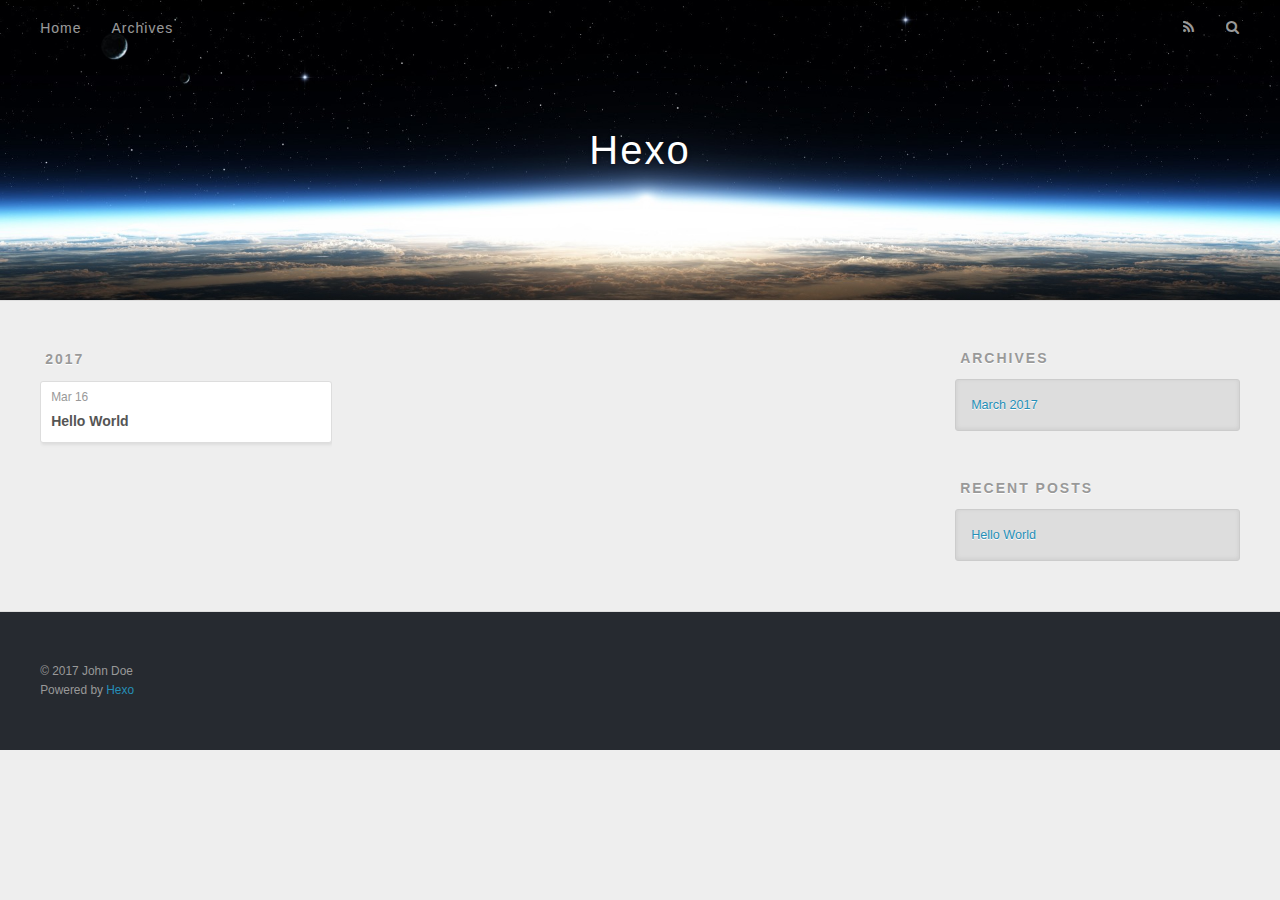
==== archives/index.html @ 3dacdb67 "Site updated: 2017-03-16 15:15:02" ====
<!DOCTYPE html>
<html>
<head>
  <meta charset="utf-8">
  
  <title>Archives | Hexo</title>
  <meta name="viewport" content="width=device-width, initial-scale=1, maximum-scale=1">
  <meta property="og:type" content="website">
<meta property="og:title" content="Hexo">
<meta property="og:url" content="http://yoursite.com/archives/index.html">
<meta property="og:site_name" content="Hexo">
<meta name="twitter:card" content="summary">
<meta name="twitter:title" content="Hexo">
  
    <link rel="alternate" href="/atom.xml" title="Hexo" type="application/atom+xml">
  
  
    <link rel="icon" href="/favicon.png">
  
  
    <link href="//fonts.googleapis.com/css?family=Source+Code+Pro" rel="stylesheet" type="text/css">
  
  <link rel="stylesheet" href="/css/style.css">
  

</head>

<body>
  <div id="container">
    <div id="wrap">
      <header id="header">
  <div id="banner"></div>
  <div id="header-outer" class="outer">
    <div id="header-title" class="inner">
      <h1 id="logo-wrap">
        <a href="/" id="logo">Hexo</a>
      </h1>
      
    </div>
    <div id="header-inner" class="inner">
      <nav id="main-nav">
        <a id="main-nav-toggle" class="nav-icon"></a>
        
          <a class="main-nav-link" href="/">Home</a>
        
          <a class="main-nav-link" href="/archives">Archives</a>
        
      </nav>
      <nav id="sub-nav">
        
          <a id="nav-rss-link" class="nav-icon" href="/atom.xml" title="RSS Feed"></a>
        
        <a id="nav-search-btn" class="nav-icon" title="Search"></a>
      </nav>
      <div id="search-form-wrap">
        <form action="//google.com/search" method="get" accept-charset="UTF-8" class="search-form"><input type="search" name="q" results="0" class="search-form-input" placeholder="Search"><button type="submit" class="search-form-submit">&#xF002;</button><input type="hidden" name="sitesearch" value="http://yoursite.com"></form>
      </div>
    </div>
  </div>
</header>
      <div class="outer">
        <section id="main">
  
  
    
    
      
      
      <section class="archives-wrap">
        <div class="archive-year-wrap">
          <a href="/archives/2017" class="archive-year">2017</a>
        </div>
        <div class="archives">
    
    <article class="archive-article archive-type-post">
  <div class="archive-article-inner">
    <header class="archive-article-header">
      <a href="/2017/03/16/hello-world/" class="archive-article-date">
  <time datetime="2017-03-16T07:07:34.000Z" itemprop="datePublished">Mar 16</time>
</a>
      
  
    <h1 itemprop="name">
      <a class="archive-article-title" href="/2017/03/16/hello-world/">Hello World</a>
    </h1>
  

    </header>
  </div>
</article>
  
  
    </div></section>
  

</section>
        
          <aside id="sidebar">
  
    

  
    

  
    
  
    
  <div class="widget-wrap">
    <h3 class="widget-title">Archives</h3>
    <div class="widget">
      <ul class="archive-list"><li class="archive-list-item"><a class="archive-list-link" href="/archives/2017/03/">March 2017</a></li></ul>
    </div>
  </div>


  
    
  <div class="widget-wrap">
    <h3 class="widget-title">Recent Posts</h3>
    <div class="widget">
      <ul>
        
          <li>
            <a href="/2017/03/16/hello-world/">Hello World</a>
          </li>
        
      </ul>
    </div>
  </div>

  
</aside>
        
      </div>
      <footer id="footer">
  
  <div class="outer">
    <div id="footer-info" class="inner">
      &copy; 2017 John Doe<br>
      Powered by <a href="http://hexo.io/" target="_blank">Hexo</a>
    </div>
  </div>
</footer>
    </div>
    <nav id="mobile-nav">
  
    <a href="/" class="mobile-nav-link">Home</a>
  
    <a href="/archives" class="mobile-nav-link">Archives</a>
  
</nav>
    

<script src="//ajax.googleapis.com/ajax/libs/jquery/2.0.3/jquery.min.js"></script>


  <link rel="stylesheet" href="/fancybox/jquery.fancybox.css">
  <script src="/fancybox/jquery.fancybox.pack.js"></script>


<script src="/js/script.js"></script>

  </div>
</body>
</html>
---- css/style.css ----
body {
  width: 100%;
}
body:before,
body:after {
  content: "";
  display: table;
}
body:after {
  clear: both;
}
html,
body,
div,
span,
applet,
object,
iframe,
h1,
h2,
h3,
h4,
h5,
h6,
p,
blockquote,
pre,
a,
abbr,
acronym,
address,
big,
cite,
code,
del,
dfn,
em,
img,
ins,
kbd,
q,
s,
samp,
small,
strike,
strong,
sub,
sup,
tt,
var,
dl,
dt,
dd,
ol,
ul,
li,
fieldset,
form,
label,
legend,
table,
caption,
tbody,
tfoot,
thead,
tr,
th,
td {
  margin: 0;
  padding: 0;
  border: 0;
  outline: 0;
  font-weight: inherit;
  font-style: inherit;
  font-family: inherit;
  font-size: 100%;
  vertical-align: baseline;
}
body {
  line-height: 1;
  color: #000;
  background: #fff;
}
ol,
ul {
  list-style: none;
}
table {
  border-collapse: separate;
  border-spacing: 0;
  vertical-align: middle;
}
caption,
th,
td {
  text-align: left;
  font-weight: normal;
  vertical-align: middle;
}
a img {
  border: none;
}
input,
button {
  margin: 0;
  padding: 0;
}
input::-moz-focus-inner,
button::-moz-focus-inner {
  border: 0;
  padding: 0;
}
@font-face {
  font-family: FontAwesome;
  font-style: normal;
  font-weight: normal;
  src: url("fonts/fontawesome-webfont.eot?v=#4.0.3");
  src: url("fonts/fontawesome-webfont.eot?#iefix&v=#4.0.3") format("embedded-opentype"), url("fonts/fontawesome-webfont.woff?v=#4.0.3") format("woff"), url("fonts/fontawesome-webfont.ttf?v=#4.0.3") format("truetype"), url("fonts/fontawesome-webfont.svg#fontawesomeregular?v=#4.0.3") format("svg");
}
html,
body,
#container {
  height: 100%;
}
body {
  background: #eee;
  font: 14px "Helvetica Neue", Helvetica, Arial, sans-serif;
  -webkit-text-size-adjust: 100%;
}
.outer {
  max-width: 1220px;
  margin: 0 auto;
  padding: 0 20px;
}
.outer:before,
.outer:after {
  content: "";
  display: table;
}
.outer:after {
  clear: both;
}
.inner {
  display: inline;
  float: left;
  width: 98.33333333333333%;
  margin: 0 0.833333333333333%;
}
.left,
.alignleft {
  float: left;
}
.right,
.alignright {
  float: right;
}
.clear {
  clear: both;
}
#container {
  position: relative;
}
.mobile-nav-on {
  overflow: hidden;
}
#wrap {
  height: 100%;
  width: 100%;
  position: absolute;
  top: 0;
  left: 0;
  -webkit-transition: 0.2s ease-out;
  -moz-transition: 0.2s ease-out;
  -ms-transition: 0.2s ease-out;
  transition: 0.2s ease-out;
  z-index: 1;
  background: #eee;
}
.mobile-nav-on #wrap {
  left: 280px;
}
@media screen and (min-width: 768px) {
  #main {
    display: inline;
    float: left;
    width: 73.33333333333333%;
    margin: 0 0.833333333333333%;
  }
}
.article-date,
.article-category-link,
.archive-year,
.widget-title {
  text-decoration: none;
  text-transform: uppercase;
  letter-spacing: 2px;
  color: #999;
  margin-bottom: 1em;
  margin-left: 5px;
  line-height: 1em;
  text-shadow: 0 1px #fff;
  font-weight: bold;
}
.article-inner,
.archive-article-inner {
  background: #fff;
  -webkit-box-shadow: 1px 2px 3px #ddd;
  box-shadow: 1px 2px 3px #ddd;
  border: 1px solid #ddd;
  border-radius: 3px;
}
.article-entry h1,
.widget h1 {
  font-size: 2em;
}
.article-entry h2,
.widget h2 {
  font-size: 1.5em;
}
.article-entry h3,
.widget h3 {
  font-size: 1.3em;
}
.article-entry h4,
.widget h4 {
  font-size: 1.2em;
}
.article-entry h5,
.widget h5 {
  font-size: 1em;
}
.article-entry h6,
.widget h6 {
  font-size: 1em;
  color: #999;
}
.article-entry hr,
.widget hr {
  border: 1px dashed #ddd;
}
.article-entry strong,
.widget strong {
  font-weight: bold;
}
.article-entry em,
.widget em,
.article-entry cite,
.widget cite {
  font-style: italic;
}
.article-entry sup,
.widget sup,
.article-entry sub,
.widget sub {
  font-size: 0.75em;
  line-height: 0;
  position: relative;
  vertical-align: baseline;
}
.article-entry sup,
.widget sup {
  top: -0.5em;
}
.article-entry sub,
.widget sub {
  bottom: -0.2em;
}
.article-entry small,
.widget small {
  font-size: 0.85em;
}
.article-entry acronym,
.widget acronym,
.article-entry abbr,
.widget abbr {
  border-bottom: 1px dotted;
}
.article-entry ul,
.widget ul,
.article-entry ol,
.widget ol,
.article-entry dl,
.widget dl {
  margin: 0 20px;
  line-height: 1.6em;
}
.article-entry ul ul,
.widget ul ul,
.article-entry ol ul,
.widget ol ul,
.article-entry ul ol,
.widget ul ol,
.article-entry ol ol,
.widget ol ol {
  margin-top: 0;
  margin-bottom: 0;
}
.article-entry ul,
.widget ul {
  list-style: disc;
}
.article-entry ol,
.widget ol {
  list-style: decimal;
}
.article-entry dt,
.widget dt {
  font-weight: bold;
}
#header {
  height: 300px;
  position: relative;
  border-bottom: 1px solid #ddd;
}
#header:before,
#header:after {
  content: "";
  position: absolute;
  left: 0;
  right: 0;
  height: 40px;
}
#header:before {
  top: 0;
  background: -webkit-linear-gradient(rgba(0,0,0,0.2), transparent);
  background: -moz-linear-gradient(rgba(0,0,0,0.2), transparent);
  background: -ms-linear-gradient(rgba(0,0,0,0.2), transparent);
  background: linear-gradient(rgba(0,0,0,0.2), transparent);
}
#header:after {
  bottom: 0;
  background: -webkit-linear-gradient(transparent, rgba(0,0,0,0.2));
  background: -moz-linear-gradient(transparent, rgba(0,0,0,0.2));
  background: -ms-linear-gradient(transparent, rgba(0,0,0,0.2));
  background: linear-gradient(transparent, rgba(0,0,0,0.2));
}
#header-outer {
  height: 100%;
  position: relative;
}
#header-inner {
  position: relative;
  overflow: hidden;
}
#banner {
  position: absolute;
  top: 0;
  left: 0;
  width: 100%;
  height: 100%;
  background: url("images/banner.jpg") center #000;
  -webkit-background-size: cover;
  -moz-background-size: cover;
  background-size: cover;
  z-index: -1;
}
#header-title {
  text-align: center;
  height: 40px;
  position: absolute;
  top: 50%;
  left: 0;
  margin-top: -20px;
}
#logo,
#subtitle {
  text-decoration: none;
  color: #fff;
  font-weight: 300;
  text-shadow: 0 1px 4px rgba(0,0,0,0.3);
}
#logo {
  font-size: 40px;
  line-height: 40px;
  letter-spacing: 2px;
}
#subtitle {
  font-size: 16px;
  line-height: 16px;
  letter-spacing: 1px;
}
#subtitle-wrap {
  margin-top: 16px;
}
#main-nav {
  float: left;
  margin-left: -15px;
}
.nav-icon,
.main-nav-link {
  float: left;
  color: #fff;
  opacity: 0.6;
  text-decoration: none;
  text-shadow: 0 1px rgba(0,0,0,0.2);
  -webkit-transition: opacity 0.2s;
  -moz-transition: opacity 0.2s;
  -ms-transition: opacity 0.2s;
  transition: opacity 0.2s;
  display: block;
  padding: 20px 15px;
}
.nav-icon:hover,
.main-nav-link:hover {
  opacity: 1;
}
.nav-icon {
  font-family: FontAwesome;
  text-align: center;
  font-size: 14px;
  width: 14px;
  height: 14px;
  padding: 20px 15px;
  position: relative;
  cursor: pointer;
}
.main-nav-link {
  font-weight: 300;
  letter-spacing: 1px;
}
@media screen and (max-width: 479px) {
  .main-nav-link {
    display: none;
  }
}
#main-nav-toggle {
  display: none;
}
#main-nav-toggle:before {
  content: "\f0c9";
}
@media screen and (max-width: 479px) {
  #main-nav-toggle {
    display: block;
  }
}
#sub-nav {
  float: right;
  margin-right: -15px;
}
#nav-rss-link:before {
  content: "\f09e";
}
#nav-search-btn:before {
  content: "\f002";
}
#search-form-wrap {
  position: absolute;
  top: 15px;
  width: 150px;
  height: 30px;
  right: -150px;
  opacity: 0;
  -webkit-transition: 0.2s ease-out;
  -moz-transition: 0.2s ease-out;
  -ms-transition: 0.2s ease-out;
  transition: 0.2s ease-out;
}
#search-form-wrap.on {
  opacity: 1;
  right: 0;
}
@media screen and (max-width: 479px) {
  #search-form-wrap {
    width: 100%;
    right: -100%;
  }
}
.search-form {
  position: absolute;
  top: 0;
  left: 0;
  right: 0;
  background: #fff;
  padding: 5px 15px;
  border-radius: 15px;
  -webkit-box-shadow: 0 0 10px rgba(0,0,0,0.3);
  box-shadow: 0 0 10px rgba(0,0,0,0.3);
}
.search-form-input {
  border: none;
  background: none;
  color: #555;
  width: 100%;
  font: 13px "Helvetica Neue", Helvetica, Arial, sans-serif;
  outline: none;
}
.search-form-input::-webkit-search-results-decoration,
.search-form-input::-webkit-search-cancel-button {
  -webkit-appearance: none;
}
.search-form-submit {
  position: absolute;
  top: 50%;
  right: 10px;
  margin-top: -7px;
  font: 13px FontAwesome;
  border: none;
  background: none;
  color: #bbb;
  cursor: pointer;
}
.search-form-submit:hover,
.search-form-submit:focus {
  color: #777;
}
.article {
  margin: 50px 0;
}
.article-inner {
  overflow: hidden;
}
.article-meta:before,
.article-meta:after {
  content: "";
  display: table;
}
.article-meta:after {
  clear: both;
}
.article-date {
  float: left;
}
.article-category {
  float: left;
  line-height: 1em;
  color: #ccc;
  text-shadow: 0 1px #fff;
  margin-left: 8px;
}
.article-category:before {
  content: "\2022";
}
.article-category-link {
  margin: 0 12px 1em;
}
.article-header {
  padding: 20px 20px 0;
}
.article-title {
  text-decoration: none;
  font-size: 2em;
  font-weight: bold;
  color: #555;
  line-height: 1.1em;
  -webkit-transition: color 0.2s;
  -moz-transition: color 0.2s;
  -ms-transition: color 0.2s;
  transition: color 0.2s;
}
a.article-title:hover {
  color: #258fb8;
}
.article-entry {
  color: #555;
  padding: 0 20px;
}
.article-entry:before,
.article-entry:after {
  content: "";
  display: table;
}
.article-entry:after {
  clear: both;
}
.article-entry p,
.article-entry table {
  line-height: 1.6em;
  margin: 1.6em 0;
}
.article-entry h1,
.article-entry h2,
.article-entry h3,
.article-entry h4,
.article-entry h5,
.article-entry h6 {
  font-weight: bold;
}
.article-entry h1,
.article-entry h2,
.article-entry h3,
.article-entry h4,
.article-entry h5,
.article-entry h6 {
  line-height: 1.1em;
  margin: 1.1em 0;
}
.article-entry a {
  color: #258fb8;
  text-decoration: none;
}
.article-entry a:hover {
  text-decoration: underline;
}
.article-entry ul,
.article-entry ol,
.article-entry dl {
  margin-top: 1.6em;
  margin-bottom: 1.6em;
}
.article-entry img,
.article-entry video {
  max-width: 100%;
  height: auto;
  display: block;
  margin: auto;
}
.article-entry iframe {
  border: none;
}
.article-entry table {
  width: 100%;
  border-collapse: collapse;
  border-spacing: 0;
}
.article-entry th {
  font-weight: bold;
  border-bottom: 3px solid #ddd;
  padding-bottom: 0.5em;
}
.article-entry td {
  border-bottom: 1px solid #ddd;
  padding: 10px 0;
}
.article-entry blockquote {
  font-family: Georgia, "Times New Roman", serif;
  font-size: 1.4em;
  margin: 1.6em 20px;
  text-align: center;
}
.article-entry blockquote footer {
  font-size: 14px;
  margin: 1.6em 0;
  font-family: "Helvetica Neue", Helvetica, Arial, sans-serif;
}
.article-entry blockquote footer cite:before {
  content: "—";
  padding: 0 0.5em;
}
.article-entry .pullquote {
  text-align: left;
  width: 45%;
  margin: 0;
}
.article-entry .pullquote.left {
  margin-left: 0.5em;
  margin-right: 1em;
}
.article-entry .pullquote.right {
  margin-right: 0.5em;
  margin-left: 1em;
}
.article-entry .caption {
  color: #999;
  display: block;
  font-size: 0.9em;
  margin-top: 0.5em;
  position: relative;
  text-align: center;
}
.article-entry .video-container {
  position: relative;
  padding-top: 56.25%;
  height: 0;
  overflow: hidden;
}
.article-entry .video-container iframe,
.article-entry .video-container object,
.article-entry .video-container embed {
  position: absolute;
  top: 0;
  left: 0;
  width: 100%;
  height: 100%;
  margin-top: 0;
}
.article-more-link a {
  display: inline-block;
  line-height: 1em;
  padding: 6px 15px;
  border-radius: 15px;
  background: #eee;
  color: #999;
  text-shadow: 0 1px #fff;
  text-decoration: none;
}
.article-more-link a:hover {
  background: #258fb8;
  color: #fff;
  text-decoration: none;
  text-shadow: 0 1px #1e7293;
}
.article-footer {
  font-size: 0.85em;
  line-height: 1.6em;
  border-top: 1px solid #ddd;
  padding-top: 1.6em;
  margin: 0 20px 20px;
}
.article-footer:before,
.article-footer:after {
  content: "";
  display: table;
}
.article-footer:after {
  clear: both;
}
.article-footer a {
  color: #999;
  text-decoration: none;
}
.article-footer a:hover {
  color: #555;
}
.article-tag-list-item {
  float: left;
  margin-right: 10px;
}
.article-tag-list-link:before {
  content: "#";
}
.article-comment-link {
  float: right;
}
.article-comment-link:before {
  content: "\f075";
  font-family: FontAwesome;
  padding-right: 8px;
}
.article-share-link {
  cursor: pointer;
  float: right;
  margin-left: 20px;
}
.article-share-link:before {
  content: "\f064";
  font-family: FontAwesome;
  padding-right: 6px;
}
#article-nav {
  position: relative;
}
#article-nav:before,
#article-nav:after {
  content: "";
  display: table;
}
#article-nav:after {
  clear: both;
}
@media screen and (min-width: 768px) {
  #article-nav {
    margin: 50px 0;
  }
  #article-nav:before {
    width: 8px;
    height: 8px;
    position: absolute;
    top: 50%;
    left: 50%;
    margin-top: -4px;
    margin-left: -4px;
    content: "";
    border-radius: 50%;
    background: #ddd;
    -webkit-box-shadow: 0 1px 2px #fff;
    box-shadow: 0 1px 2px #fff;
  }
}
.article-nav-link-wrap {
  text-decoration: none;
  text-shadow: 0 1px #fff;
  color: #999;
  -webkit-box-sizing: border-box;
  -moz-box-sizing: border-box;
  box-sizing: border-box;
  margin-top: 50px;
  text-align: center;
  display: block;
}
.article-nav-link-wrap:hover {
  color: #555;
}
@media screen and (min-width: 768px) {
  .article-nav-link-wrap {
    width: 50%;
    margin-top: 0;
  }
}
@media screen and (min-width: 768px) {
  #article-nav-newer {
    float: left;
    text-align: right;
    padding-right: 20px;
  }
}
@media screen and (min-width: 768px) {
  #article-nav-older {
    float: right;
    text-align: left;
    padding-left: 20px;
  }
}
.article-nav-caption {
  text-transform: uppercase;
  letter-spacing: 2px;
  color: #ddd;
  line-height: 1em;
  font-weight: bold;
}
#article-nav-newer .article-nav-caption {
  margin-right: -2px;
}
.article-nav-title {
  font-size: 0.85em;
  line-height: 1.6em;
  margin-top: 0.5em;
}
.article-share-box {
  position: absolute;
  display: none;
  background: #fff;
  -webkit-box-shadow: 1px 2px 10px rgba(0,0,0,0.2);
  box-shadow: 1px 2px 10px rgba(0,0,0,0.2);
  border-radius: 3px;
  margin-left: -145px;
  overflow: hidden;
  z-index: 1;
}
.article-share-box.on {
  display: block;
}
.article-share-input {
  width: 100%;
  background: none;
  -webkit-box-sizing: border-box;
  -moz-box-sizing: border-box;
  box-sizing: border-box;
  font: 14px "Helvetica Neue", Helvetica, Arial, sans-serif;
  padding: 0 15px;
  color: #555;
  outline: none;
  border: 1px solid #ddd;
  border-radius: 3px 3px 0 0;
  height: 36px;
  line-height: 36px;
}
.article-share-links {
  background: #eee;
}
.article-share-links:before,
.article-share-links:after {
  content: "";
  display: table;
}
.article-share-links:after {
  clear: both;
}
.article-share-twitter,
.article-share-facebook,
.article-share-pinterest,
.article-share-google {
  width: 50px;
  height: 36px;
  display: block;
  float: left;
  position: relative;
  color: #999;
  text-shadow: 0 1px #fff;
}
.article-share-twitter:before,
.article-share-facebook:before,
.article-share-pinterest:before,
.article-share-google:before {
  font-size: 20px;
  font-family: FontAwesome;
  width: 20px;
  height: 20px;
  position: absolute;
  top: 50%;
  left: 50%;
  margin-top: -10px;
  margin-left: -10px;
  text-align: center;
}
.article-share-twitter:hover,
.article-share-facebook:hover,
.article-share-pinterest:hover,
.article-share-google:hover {
  color: #fff;
}
.article-share-twitter:before {
  content: "\f099";
}
.article-share-twitter:hover {
  background: #00aced;
  text-shadow: 0 1px #008abe;
}
.article-share-facebook:before {
  content: "\f09a";
}
.article-share-facebook:hover {
  background: #3b5998;
  text-shadow: 0 1px #2f477a;
}
.article-share-pinterest:before {
  content: "\f0d2";
}
.article-share-pinterest:hover {
  background: #cb2027;
  text-shadow: 0 1px #a21a1f;
}
.article-share-google:before {
  content: "\f0d5";
}
.article-share-google:hover {
  background: #dd4b39;
  text-shadow: 0 1px #be3221;
}
.article-gallery {
  background: #000;
  position: relative;
}
.article-gallery-photos {
  position: relative;
  overflow: hidden;
}
.article-gallery-img {
  display: none;
  max-width: 100%;
}
.article-gallery-img:first-child {
  display: block;
}
.article-gallery-img.loaded {
  position: absolute;
  display: block;
}
.article-gallery-img img {
  display: block;
  max-width: 100%;
  margin: 0 auto;
}
#comments {
  background: #fff;
  -webkit-box-shadow: 1px 2px 3px #ddd;
  box-shadow: 1px 2px 3px #ddd;
  padding: 20px;
  border: 1px solid #ddd;
  border-radius: 3px;
  margin: 50px 0;
}
#comments a {
  color: #258fb8;
}
.archives-wrap {
  margin: 50px 0;
}
.archives:before,
.archives:after {
  content: "";
  display: table;
}
.archives:after {
  clear: both;
}
.archive-year-wrap {
  margin-bottom: 1em;
}
.archives {
  -webkit-column-gap: 10px;
  -moz-column-gap: 10px;
  column-gap: 10px;
}
@media screen and (min-width: 480px) and (max-width: 767px) {
  .archives {
    -webkit-column-count: 2;
    -moz-column-count: 2;
    column-count: 2;
  }
}
@media screen and (min-width: 768px) {
  .archives {
    -webkit-column-count: 3;
    -moz-column-count: 3;
    column-count: 3;
  }
}
.archive-article {
  -webkit-column-break-inside: avoid;
  page-break-inside: avoid;
  overflow: hidden;
  break-inside: avoid-column;
}
.archive-article-inner {
  padding: 10px;
  margin-bottom: 15px;
}
.archive-article-title {
  text-decoration: none;
  font-weight: bold;
  color: #555;
  -webkit-transition: color 0.2s;
  -moz-transition: color 0.2s;
  -ms-transition: color 0.2s;
  transition: color 0.2s;
  line-height: 1.6em;
}
.archive-article-title:hover {
  color: #258fb8;
}
.archive-article-footer {
  margin-top: 1em;
}
.archive-article-date {
  color: #999;
  text-decoration: none;
  font-size: 0.85em;
  line-height: 1em;
  margin-bottom: 0.5em;
  display: block;
}
#page-nav {
  margin: 50px auto;
  background: #fff;
  -webkit-box-shadow: 1px 2px 3px #ddd;
  box-shadow: 1px 2px 3px #ddd;
  border: 1px solid #ddd;
  border-radius: 3px;
  text-align: center;
  color: #999;
  overflow: hidden;
}
#page-nav:before,
#page-nav:after {
  content: "";
  display: table;
}
#page-nav:after {
  clear: both;
}
#page-nav a,
#page-nav span {
  padding: 10px 20px;
  line-height: 1;
  height: 2ex;
}
#page-nav a {
  color: #999;
  text-decoration: none;
}
#page-nav a:hover {
  background: #999;
  color: #fff;
}
#page-nav .prev {
  float: left;
}
#page-nav .next {
  float: right;
}
#page-nav .page-number {
  display: inline-block;
}
@media screen and (max-width: 479px) {
  #page-nav .page-number {
    display: none;
  }
}
#page-nav .current {
  color: #555;
  font-weight: bold;
}
#page-nav .space {
  color: #ddd;
}
#footer {
  background: #262a30;
  padding: 50px 0;
  border-top: 1px solid #ddd;
  color: #999;
}
#footer a {
  color: #258fb8;
  text-decoration: none;
}
#footer a:hover {
  text-decoration: underline;
}
#footer-info {
  line-height: 1.6em;
  font-size: 0.85em;
}
.article-entry pre,
.article-entry .highlight {
  background: #2d2d2d;
  margin: 0 -20px;
  padding: 15px 20px;
  border-style: solid;
  border-color: #ddd;
  border-width: 1px 0;
  overflow: auto;
  color: #ccc;
  line-height: 22.400000000000002px;
}
.article-entry .highlight .gutter pre,
.article-entry .gist .gist-file .gist-data .line-numbers {
  color: #666;
  font-size: 0.85em;
}
.article-entry pre,
.article-entry code {
  font-family: "Source Code Pro", Consolas, Monaco, Menlo, Consolas, monospace;
}
.article-entry code {
  background: #eee;
  text-shadow: 0 1px #fff;
  padding: 0 0.3em;
}
.article-entry pre code {
  background: none;
  text-shadow: none;
  padding: 0;
}
.article-entry .highlight pre {
  border: none;
  margin: 0;
  padding: 0;
}
.article-entry .highlight table {
  margin: 0;
  width: auto;
}
.article-entry .highlight td {
  border: none;
  padding: 0;
}
.article-entry .highlight figcaption {
  font-size: 0.85em;
  color: #999;
  line-height: 1em;
  margin-bottom: 1em;
}
.article-entry .highlight figcaption:before,
.article-entry .highlight figcaption:after {
  content: "";
  display: table;
}
.article-entry .highlight figcaption:after {
  clear: both;
}
.article-entry .highlight figcaption a {
  float: right;
}
.article-entry .highlight .gutter pre {
  text-align: right;
  padding-right: 20px;
}
.article-entry .highlight .line {
  height: 22.400000000000002px;
}
.article-entry .highlight .line.marked {
  background: #515151;
}
.article-entry .gist {
  margin: 0 -20px;
  border-style: solid;
  border-color: #ddd;
  border-width: 1px 0;
  background: #2d2d2d;
  padding: 15px 20px 15px 0;
}
.article-entry .gist .gist-file {
  border: none;
  font-family: "Source Code Pro", Consolas, Monaco, Menlo, Consolas, monospace;
  margin: 0;
}
.article-entry .gist .gist-file .gist-data {
  background: none;
  border: none;
}
.article-entry .gist .gist-file .gist-data .line-numbers {
  background: none;
  border: none;
  padding: 0 20px 0 0;
}
.article-entry .gist .gist-file .gist-data .line-data {
  padding: 0 !important;
}
.article-entry .gist .gist-file .highlight {
  margin: 0;
  padding: 0;
  border: none;
}
.article-entry .gist .gist-file .gist-meta {
  background: #2d2d2d;
  color: #999;
  font: 0.85em "Helvetica Neue", Helvetica, Arial, sans-serif;
  text-shadow: 0 0;
  padding: 0;
  margin-top: 1em;
  margin-left: 20px;
}
.article-entry .gist .gist-file .gist-meta a {
  color: #258fb8;
  font-weight: normal;
}
.article-entry .gist .gist-file .gist-meta a:hover {
  text-decoration: underline;
}
pre .comment,
pre .title {
  color: #999;
}
pre .variable,
pre .attribute,
pre .tag,
pre .regexp,
pre .ruby .constant,
pre .xml .tag .title,
pre .xml .pi,
pre .xml .doctype,
pre .html .doctype,
pre .css .id,
pre .css .class,
pre .css .pseudo {
  color: #f2777a;
}
pre .number,
pre .preprocessor,
pre .built_in,
pre .literal,
pre .params,
pre .constant {
  color: #f99157;
}
pre .class,
pre .ruby .class .title,
pre .css .rules .attribute {
  color: #9c9;
}
pre .string,
pre .value,
pre .inheritance,
pre .header,
pre .ruby .symbol,
pre .xml .cdata {
  color: #9c9;
}
pre .css .hexcolor {
  color: #6cc;
}
pre .function,
pre .python .decorator,
pre .python .title,
pre .ruby .function .title,
pre .ruby .title .keyword,
pre .perl .sub,
pre .javascript .title,
pre .coffeescript .title {
  color: #69c;
}
pre .keyword,
pre .javascript .function {
  color: #c9c;
}
@media screen and (max-width: 479px) {
  #mobile-nav {
    position: absolute;
    top: 0;
    left: 0;
    width: 280px;
    height: 100%;
    background: #191919;
    border-right: 1px solid #fff;
  }
}
@media screen and (max-width: 479px) {
  .mobile-nav-link {
    display: block;
    color: #999;
    text-decoration: none;
    padding: 15px 20px;
    font-weight: bold;
  }
  .mobile-nav-link:hover {
    color: #fff;
  }
}
@media screen and (min-width: 768px) {
  #sidebar {
    display: inline;
    float: left;
    width: 23.333333333333332%;
    margin: 0 0.833333333333333%;
  }
}
.widget-wrap {
  margin: 50px 0;
}
.widget {
  color: #777;
  text-shadow: 0 1px #fff;
  background: #ddd;
  -webkit-box-shadow: 0 -1px 4px #ccc inset;
  box-shadow: 0 -1px 4px #ccc inset;
  border: 1px solid #ccc;
  padding: 15px;
  border-radius: 3px;
}
.widget a {
  color: #258fb8;
  text-decoration: none;
}
.widget a:hover {
  text-decoration: underline;
}
.widget ul ul,
.widget ol ul,
.widget dl ul,
.widget ul ol,
.widget ol ol,
.widget dl ol,
.widget ul dl,
.widget ol dl,
.widget dl dl {
  margin-left: 15px;
  list-style: disc;
}
.widget {
  line-height: 1.6em;
  word-wrap: break-word;
  font-size: 0.9em;
}
.widget ul,
.widget ol {
  list-style: none;
  margin: 0;
}
.widget ul ul,
.widget ol ul,
.widget ul ol,
.widget ol ol {
  margin: 0 20px;
}
.widget ul ul,
.widget ol ul {
  list-style: disc;
}
.widget ul ol,
.widget ol ol {
  list-style: decimal;
}
.category-list-count,
.tag-list-count,
.archive-list-count {
  padding-left: 5px;
  color: #999;
  font-size: 0.85em;
}
.category-list-count:before,
.tag-list-count:before,
.archive-list-count:before {
  content: "(";
}
.category-list-count:after,
.tag-list-count:after,
.archive-list-count:after {
  content: ")";
}
.tagcloud a {
  margin-right: 5px;
  display: inline-block;
}
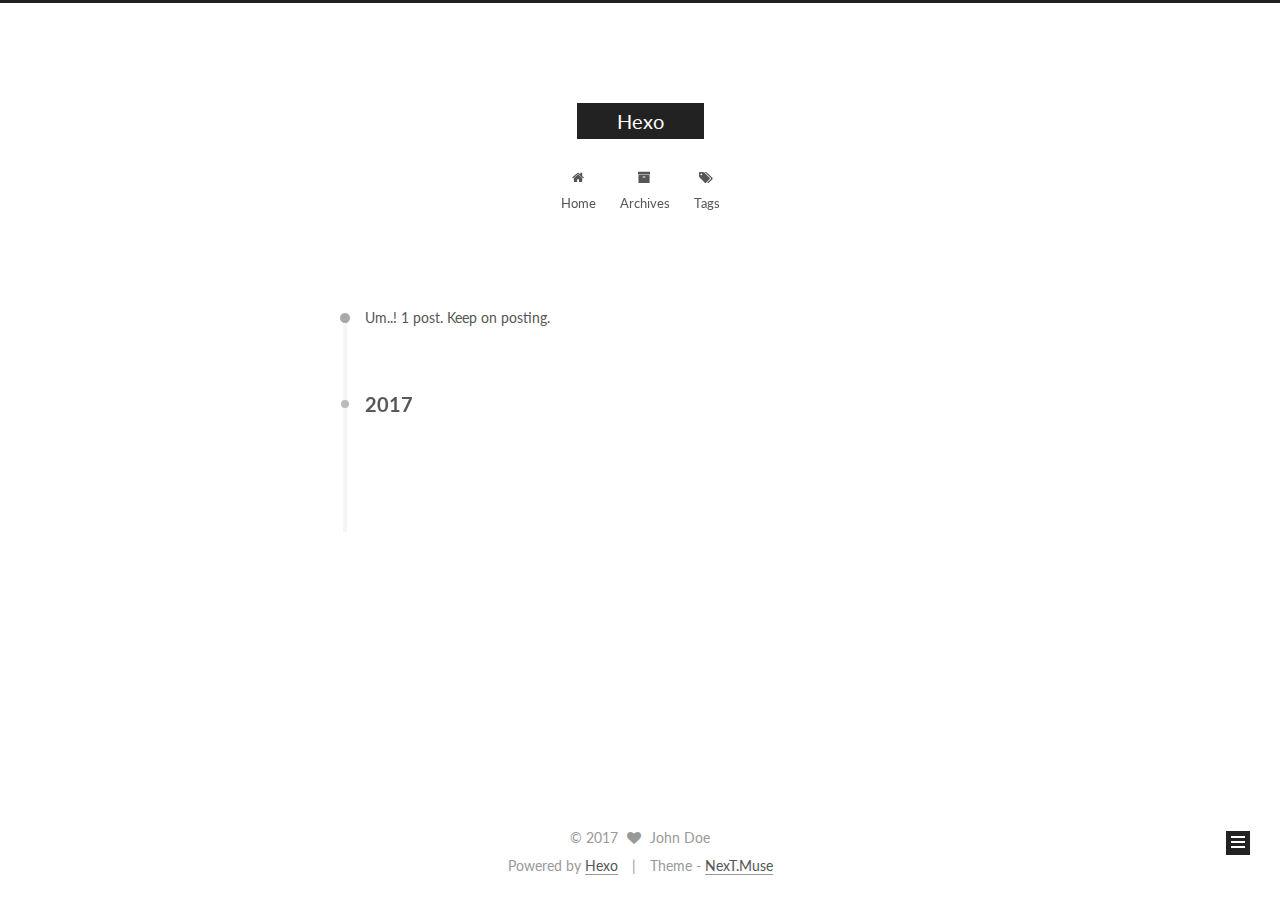
==== commit 8267bbe5: "Site updated: 2017-03-16 15:40:40" ====
--- a/archives/index.html
+++ b/archives/index.html
@@ -1,166 +1,534 @@
-<!DOCTYPE html>
-<html>
+<!doctype html>
+
+
+
+  
+
+
+<html class="theme-next muse use-motion" lang="">
 <head>
-  <meta charset="utf-8">
-  
-  <title>Archives | Hexo</title>
-  <meta name="viewport" content="width=device-width, initial-scale=1, maximum-scale=1">
-  <meta property="og:type" content="website">
+  <meta charset="UTF-8"/>
+<meta http-equiv="X-UA-Compatible" content="IE=edge" />
+<meta name="viewport" content="width=device-width, initial-scale=1, maximum-scale=1"/>
+
+
+
+<meta http-equiv="Cache-Control" content="no-transform" />
+<meta http-equiv="Cache-Control" content="no-siteapp" />
+
+
+
+
+
+
+
+
+
+
+
+
+
+
+
+  
+  
+  <link href="/lib/fancybox/source/jquery.fancybox.css?v=2.1.5" rel="stylesheet" type="text/css" />
+
+
+
+
+  
+  
+  
+  
+
+  
+    
+    
+  
+
+  
+
+  
+
+  
+
+  
+
+  
+    
+    
+    <link href="//fonts.googleapis.com/css?family=Lato:300,300italic,400,400italic,700,700italic&subset=latin,latin-ext" rel="stylesheet" type="text/css">
+  
+
+
+
+
+
+
+<link href="/lib/font-awesome/css/font-awesome.min.css?v=4.6.2" rel="stylesheet" type="text/css" />
+
+<link href="/css/main.css?v=5.1.0" rel="stylesheet" type="text/css" />
+
+
+  <meta name="keywords" content="Hexo, NexT" />
+
+
+
+
+
+
+
+
+  <link rel="shortcut icon" type="image/x-icon" href="/favicon.ico?v=5.1.0" />
+
+
+
+
+
+
+<meta property="og:type" content="website">
 <meta property="og:title" content="Hexo">
 <meta property="og:url" content="http://yoursite.com/archives/index.html">
 <meta property="og:site_name" content="Hexo">
 <meta name="twitter:card" content="summary">
 <meta name="twitter:title" content="Hexo">
-  
-    <link rel="alternate" href="/atom.xml" title="Hexo" type="application/atom+xml">
-  
-  
-    <link rel="icon" href="/favicon.png">
-  
-  
-    <link href="//fonts.googleapis.com/css?family=Source+Code+Pro" rel="stylesheet" type="text/css">
-  
-  <link rel="stylesheet" href="/css/style.css">
-  
-
+
+
+
+<script type="text/javascript" id="hexo.configurations">
+  var NexT = window.NexT || {};
+  var CONFIG = {
+    root: '/',
+    scheme: 'Muse',
+    sidebar: {"position":"left","display":"post","offset":12,"offset_float":0,"b2t":false,"scrollpercent":false},
+    fancybox: true,
+    motion: true,
+    duoshuo: {
+      userId: '0',
+      author: 'Author'
+    },
+    algolia: {
+      applicationID: '',
+      apiKey: '',
+      indexName: '',
+      hits: {"per_page":10},
+      labels: {"input_placeholder":"Search for Posts","hits_empty":"We didn't find any results for the search: ${query}","hits_stats":"${hits} results found in ${time} ms"}
+    }
+  };
+</script>
+
+
+
+  <link rel="canonical" href="http://yoursite.com/archives/"/>
+
+
+
+
+
+  <title> Archive | Hexo </title>
 </head>
 
-<body>
-  <div id="container">
-    <div id="wrap">
-      <header id="header">
-  <div id="banner"></div>
-  <div id="header-outer" class="outer">
-    <div id="header-title" class="inner">
-      <h1 id="logo-wrap">
-        <a href="/" id="logo">Hexo</a>
+<body itemscope itemtype="http://schema.org/WebPage" lang="">
+
+  
+
+
+
+
+
+
+
+
+
+
+
+
+
+
+  
+  
+    
+  
+
+  <div class="container one-collumn sidebar-position-left  page-archive  ">
+    <div class="headband"></div>
+
+    <header id="header" class="header" itemscope itemtype="http://schema.org/WPHeader">
+      <div class="header-inner"><div class="site-brand-wrapper">
+  <div class="site-meta ">
+    
+
+    <div class="custom-logo-site-title">
+      <a href="/"  class="brand" rel="start">
+        <span class="logo-line-before"><i></i></span>
+        <span class="site-title">Hexo</span>
+        <span class="logo-line-after"><i></i></span>
+      </a>
+    </div>
+      
+        <p class="site-subtitle"></p>
+      
+  </div>
+
+  <div class="site-nav-toggle">
+    <button>
+      <span class="btn-bar"></span>
+      <span class="btn-bar"></span>
+      <span class="btn-bar"></span>
+    </button>
+  </div>
+</div>
+
+<nav class="site-nav">
+  
+
+  
+    <ul id="menu" class="menu">
+      
+        
+        <li class="menu-item menu-item-home">
+          <a href="/" rel="section">
+            
+              <i class="menu-item-icon fa fa-fw fa-home"></i> <br />
+            
+            Home
+          </a>
+        </li>
+      
+        
+        <li class="menu-item menu-item-archives">
+          <a href="/archives" rel="section">
+            
+              <i class="menu-item-icon fa fa-fw fa-archive"></i> <br />
+            
+            Archives
+          </a>
+        </li>
+      
+        
+        <li class="menu-item menu-item-tags">
+          <a href="/tags" rel="section">
+            
+              <i class="menu-item-icon fa fa-fw fa-tags"></i> <br />
+            
+            Tags
+          </a>
+        </li>
+      
+
+      
+    </ul>
+  
+
+  
+</nav>
+
+
+
+ </div>
+    </header>
+
+    <main id="main" class="main">
+      <div class="main-inner">
+        <div class="content-wrap">
+          <div id="content" class="content">
+            
+
+  <section id="posts" class="posts-collapse">
+    <span class="archive-move-on"></span>
+
+    <span class="archive-page-counter">
+      
+      
+      
+        
+      
+      Um..! 1 post. Keep on posting.
+    </span>
+
+    
+
+      
+      
+      
+
+      
+        
+        <div class="collection-title">
+          <h2 class="archive-year motion-element" id="archive-year-2017">2017</h2>
+        </div>
+      
+      
+
+      
+
+  <article class="post post-type-normal" itemscope itemtype="http://schema.org/Article">
+    <header class="post-header">
+
+      <h1 class="post-title">
+        
+            <a class="post-title-link" href="/2017/03/16/hello-world/" itemprop="url">
+              
+                <span itemprop="name">Hello World</span>
+              
+            </a>
+        
       </h1>
-      
-    </div>
-    <div id="header-inner" class="inner">
-      <nav id="main-nav">
-        <a id="main-nav-toggle" class="nav-icon"></a>
-        
-          <a class="main-nav-link" href="/">Home</a>
-        
-          <a class="main-nav-link" href="/archives">Archives</a>
-        
-      </nav>
-      <nav id="sub-nav">
-        
-          <a id="nav-rss-link" class="nav-icon" href="/atom.xml" title="RSS Feed"></a>
-        
-        <a id="nav-search-btn" class="nav-icon" title="Search"></a>
-      </nav>
-      <div id="search-form-wrap">
-        <form action="//google.com/search" method="get" accept-charset="UTF-8" class="search-form"><input type="search" name="q" results="0" class="search-form-input" placeholder="Search"><button type="submit" class="search-form-submit">&#xF002;</button><input type="hidden" name="sitesearch" value="http://yoursite.com"></form>
+
+      <div class="post-meta">
+        <time class="post-time" itemprop="dateCreated"
+              datetime="2017-03-16T15:07:34+08:00"
+              content="2017-03-16" >
+          03-16
+        </time>
       </div>
+
+    </header>
+  </article>
+
+
+
+    
+
+  </section>
+
+  
+
+
+          
+          </div>
+          
+
+
+          
+
+        </div>
+        
+          
+  
+  <div class="sidebar-toggle">
+    <div class="sidebar-toggle-line-wrap">
+      <span class="sidebar-toggle-line sidebar-toggle-line-first"></span>
+      <span class="sidebar-toggle-line sidebar-toggle-line-middle"></span>
+      <span class="sidebar-toggle-line sidebar-toggle-line-last"></span>
     </div>
   </div>
-</header>
-      <div class="outer">
-        <section id="main">
-  
-  
-    
-    
-      
-      
-      <section class="archives-wrap">
-        <div class="archive-year-wrap">
-          <a href="/archives/2017" class="archive-year">2017</a>
+
+  <aside id="sidebar" class="sidebar">
+    <div class="sidebar-inner">
+
+      
+
+      
+
+      <section class="site-overview sidebar-panel sidebar-panel-active">
+        <div class="site-author motion-element" itemprop="author" itemscope itemtype="http://schema.org/Person">
+          <img class="site-author-image" itemprop="image"
+               src="/images/avatar.gif"
+               alt="John Doe" />
+          <p class="site-author-name" itemprop="name">John Doe</p>
+           
+              <p class="site-description motion-element" itemprop="description"></p>
+          
         </div>
-        <div class="archives">
-    
-    <article class="archive-article archive-type-post">
-  <div class="archive-article-inner">
-    <header class="archive-article-header">
-      <a href="/2017/03/16/hello-world/" class="archive-article-date">
-  <time datetime="2017-03-16T07:07:34.000Z" itemprop="datePublished">Mar 16</time>
-</a>
-      
-  
-    <h1 itemprop="name">
-      <a class="archive-article-title" href="/2017/03/16/hello-world/">Hello World</a>
-    </h1>
-  
-
-    </header>
+        <nav class="site-state motion-element">
+
+          
+            <div class="site-state-item site-state-posts">
+              <a href="/archives">
+                <span class="site-state-item-count">1</span>
+                <span class="site-state-item-name">posts</span>
+              </a>
+            </div>
+          
+
+          
+
+          
+
+        </nav>
+
+        
+
+        <div class="links-of-author motion-element">
+          
+        </div>
+
+        
+        
+
+        
+        
+
+        
+
+
+      </section>
+
+      
+
+      
+
+    </div>
+  </aside>
+
+
+        
+      </div>
+    </main>
+
+    <footer id="footer" class="footer">
+      <div class="footer-inner">
+        <div class="copyright" >
+  
+  &copy; 
+  <span itemprop="copyrightYear">2017</span>
+  <span class="with-love">
+    <i class="fa fa-heart"></i>
+  </span>
+  <span class="author" itemprop="copyrightHolder">John Doe</span>
+</div>
+
+
+<div class="powered-by">
+  Powered by <a class="theme-link" href="https://hexo.io">Hexo</a>
+</div>
+
+<div class="theme-info">
+  Theme -
+  <a class="theme-link" href="https://github.com/iissnan/hexo-theme-next">
+    NexT.Muse
+  </a>
+</div>
+
+
+        
+
+        
+      </div>
+    </footer>
+
+    
+      <div class="back-to-top">
+        <i class="fa fa-arrow-up"></i>
+        
+      </div>
+    
+    
   </div>
-</article>
-  
-  
-    </div></section>
-  
-
-</section>
-        
-          <aside id="sidebar">
-  
-    
-
-  
-    
-
-  
-    
-  
-    
-  <div class="widget-wrap">
-    <h3 class="widget-title">Archives</h3>
-    <div class="widget">
-      <ul class="archive-list"><li class="archive-list-item"><a class="archive-list-link" href="/archives/2017/03/">March 2017</a></li></ul>
-    </div>
-  </div>
-
-
-  
-    
-  <div class="widget-wrap">
-    <h3 class="widget-title">Recent Posts</h3>
-    <div class="widget">
-      <ul>
-        
-          <li>
-            <a href="/2017/03/16/hello-world/">Hello World</a>
-          </li>
-        
-      </ul>
-    </div>
-  </div>
-
-  
-</aside>
-        
-      </div>
-      <footer id="footer">
-  
-  <div class="outer">
-    <div id="footer-info" class="inner">
-      &copy; 2017 John Doe<br>
-      Powered by <a href="http://hexo.io/" target="_blank">Hexo</a>
-    </div>
-  </div>
-</footer>
-    </div>
-    <nav id="mobile-nav">
-  
-    <a href="/" class="mobile-nav-link">Home</a>
-  
-    <a href="/archives" class="mobile-nav-link">Archives</a>
-  
-</nav>
-    
-
-<script src="//ajax.googleapis.com/ajax/libs/jquery/2.0.3/jquery.min.js"></script>
-
-
-  <link rel="stylesheet" href="/fancybox/jquery.fancybox.css">
-  <script src="/fancybox/jquery.fancybox.pack.js"></script>
-
-
-<script src="/js/script.js"></script>
-
-  </div>
+
+  
+
+<script type="text/javascript">
+  if (Object.prototype.toString.call(window.Promise) !== '[object Function]') {
+    window.Promise = null;
+  }
+</script>
+
+
+
+
+
+
+
+
+
+  
+
+
+
+
+  
+  <script type="text/javascript" src="/lib/jquery/index.js?v=2.1.3"></script>
+
+  
+  <script type="text/javascript" src="/lib/fastclick/lib/fastclick.min.js?v=1.0.6"></script>
+
+  
+  <script type="text/javascript" src="/lib/jquery_lazyload/jquery.lazyload.js?v=1.9.7"></script>
+
+  
+  <script type="text/javascript" src="/lib/velocity/velocity.min.js?v=1.2.1"></script>
+
+  
+  <script type="text/javascript" src="/lib/velocity/velocity.ui.min.js?v=1.2.1"></script>
+
+  
+  <script type="text/javascript" src="/lib/fancybox/source/jquery.fancybox.pack.js?v=2.1.5"></script>
+
+
+  
+
+
+  <script type="text/javascript" src="/js/src/utils.js?v=5.1.0"></script>
+
+  <script type="text/javascript" src="/js/src/motion.js?v=5.1.0"></script>
+
+
+
+  
+  
+
+  
+  
+    <script type="text/javascript" id="motion.page.archive">
+      $('.archive-year').velocity('transition.slideLeftIn');
+    </script>
+  
+
+
+  
+
+
+  <script type="text/javascript" src="/js/src/bootstrap.js?v=5.1.0"></script>
+
+
+
+  
+
+
+
+  
+
+
+
+
+	
+
+
+
+
+
+  
+
+
+
+
+
+  
+
+
+
+
+
+  
+
+
+
+  
+  
+
+  
+
+  
+
+  
+
+  
+
+
+  
+
 </body>
-</html>+</html>
--- a/css/main.css
+++ b/css/main.css
@@ -0,0 +1,2533 @@
+/* normalize.css v3.0.2 | MIT License | git.io/normalize */
+html {
+  font-family: sans-serif; /* 1 */
+  -ms-text-size-adjust: 100%; /* 2 */
+  -webkit-text-size-adjust: 100%; /* 2 */
+}
+body {
+  margin: 0;
+}
+article,
+aside,
+details,
+figcaption,
+figure,
+footer,
+header,
+hgroup,
+main,
+menu,
+nav,
+section,
+summary {
+  display: block;
+}
+audio,
+canvas,
+progress,
+video {
+  display: inline-block; /* 1 */
+  vertical-align: baseline; /* 2 */
+}
+audio:not([controls]) {
+  display: none;
+  height: 0;
+}
+[hidden],
+template {
+  display: none;
+}
+a {
+  background-color: transparent;
+}
+a:active,
+a:hover {
+  outline: 0;
+}
+abbr[title] {
+  border-bottom: 1px dotted;
+}
+b,
+strong {
+  font-weight: bold;
+}
+dfn {
+  font-style: italic;
+}
+h1 {
+  font-size: 2em;
+  margin: 0.67em 0;
+}
+mark {
+  background: #ff0;
+  color: #000;
+}
+small {
+  font-size: 80%;
+}
+sub,
+sup {
+  font-size: 75%;
+  line-height: 0;
+  position: relative;
+  vertical-align: baseline;
+}
+sup {
+  top: -0.5em;
+}
+sub {
+  bottom: -0.25em;
+}
+img {
+  border: 0;
+}
+svg:not(:root) {
+  overflow: hidden;
+}
+figure {
+  margin: 1em 40px;
+}
+hr {
+  -moz-box-sizing: content-box;
+  box-sizing: content-box;
+  height: 0;
+}
+pre {
+  overflow: auto;
+}
+code,
+kbd,
+pre,
+samp {
+  font-family: monospace, monospace;
+  font-size: 1em;
+}
+button,
+input,
+optgroup,
+select,
+textarea {
+  color: inherit; /* 1 */
+  font: inherit; /* 2 */
+  margin: 0; /* 3 */
+}
+button {
+  overflow: visible;
+}
+button,
+select {
+  text-transform: none;
+}
+button,
+html input[type="button"],
+input[type="reset"],
+input[type="submit"] {
+  -webkit-appearance: button; /* 2 */
+  cursor: pointer; /* 3 */
+}
+button[disabled],
+html input[disabled] {
+  cursor: default;
+}
+button::-moz-focus-inner,
+input::-moz-focus-inner {
+  border: 0;
+  padding: 0;
+}
+input {
+  line-height: normal;
+}
+input[type="checkbox"],
+input[type="radio"] {
+  box-sizing: border-box; /* 1 */
+  padding: 0; /* 2 */
+}
+input[type="number"]::-webkit-inner-spin-button,
+input[type="number"]::-webkit-outer-spin-button {
+  height: auto;
+}
+input[type="search"] {
+  -webkit-appearance: textfield; /* 1 */
+  -moz-box-sizing: content-box;
+  -webkit-box-sizing: content-box; /* 2 */
+  box-sizing: content-box;
+}
+input[type="search"]::-webkit-search-cancel-button,
+input[type="search"]::-webkit-search-decoration {
+  -webkit-appearance: none;
+}
+fieldset {
+  border: 1px solid #c0c0c0;
+  margin: 0 2px;
+  padding: 0.35em 0.625em 0.75em;
+}
+legend {
+  border: 0; /* 1 */
+  padding: 0; /* 2 */
+}
+textarea {
+  overflow: auto;
+}
+optgroup {
+  font-weight: bold;
+}
+table {
+  border-collapse: collapse;
+  border-spacing: 0;
+}
+td,
+th {
+  padding: 0;
+}
+::selection {
+  background: #262a30;
+  color: #fff;
+}
+body {
+  position: relative;
+  font-family: 'Lato', "PingFang SC", "Microsoft YaHei", sans-serif;
+  font-size: 14px;
+  line-height: 2;
+  color: #555;
+  background: #fff;
+}
+@media (max-width: 767px) {
+  body {
+    padding-right: 0 !important;
+  }
+}
+@media (min-width: 768px) and (max-width: 991px) {
+  body {
+    padding-right: 0 !important;
+  }
+}
+@media (min-width: 1600px) {
+  body {
+    font-size: 16px;
+  }
+}
+h1,
+h2,
+h3,
+h4,
+h5,
+h6 {
+  margin: 0;
+  padding: 0;
+  font-weight: bold;
+  line-height: 1.5;
+  font-family: 'Lato', "PingFang SC", "Microsoft YaHei", sans-serif;
+}
+h2,
+h3,
+h4,
+h5,
+h6 {
+  margin: 20px 0 15px;
+}
+h1 {
+  font-size: 22px;
+}
+@media (max-width: 767px) {
+  h1 {
+    font-size: 18px;
+  }
+}
+h2 {
+  font-size: 20px;
+}
+@media (max-width: 767px) {
+  h2 {
+    font-size: 16px;
+  }
+}
+h3 {
+  font-size: 18px;
+}
+@media (max-width: 767px) {
+  h3 {
+    font-size: 14px;
+  }
+}
+h4 {
+  font-size: 16px;
+}
+@media (max-width: 767px) {
+  h4 {
+    font-size: 12px;
+  }
+}
+h5 {
+  font-size: 14px;
+}
+@media (max-width: 767px) {
+  h5 {
+    font-size: 10px;
+  }
+}
+h6 {
+  font-size: 12px;
+}
+@media (max-width: 767px) {
+  h6 {
+    font-size: 8px;
+  }
+}
+p {
+  margin: 0 0 25px 0;
+}
+a {
+  color: #555;
+  text-decoration: none;
+  border-bottom: 1px solid #999;
+  word-wrap: break-word;
+}
+a:hover {
+  color: #222;
+  border-bottom-color: #222;
+}
+blockquote {
+  margin: 0;
+  padding: 0;
+}
+img {
+  display: block;
+  margin: auto;
+  max-width: 100%;
+  height: auto;
+}
+hr {
+  margin: 40px 0;
+  height: 3px;
+  border: none;
+  background-color: #ddd;
+  background-image: repeating-linear-gradient(-45deg, #fff, #fff 4px, transparent 4px, transparent 8px);
+}
+blockquote {
+  padding: 0 15px;
+  color: #666;
+  border-left: 4px solid #ddd;
+}
+blockquote cite::before {
+  content: "-";
+  padding: 0 5px;
+}
+dt {
+  font-weight: 700;
+}
+dd {
+  margin: 0;
+  padding: 0;
+}
+.text-left {
+  text-align: left;
+}
+.text-center {
+  text-align: center;
+}
+.text-right {
+  text-align: right;
+}
+.text-justify {
+  text-align: justify;
+}
+.text-nowrap {
+  white-space: nowrap;
+}
+.text-lowercase {
+  text-transform: lowercase;
+}
+.text-uppercase {
+  text-transform: uppercase;
+}
+.text-capitalize {
+  text-transform: capitalize;
+}
+.center-block {
+  display: block;
+  margin-left: auto;
+  margin-right: auto;
+}
+.clearfix:before,
+.clearfix:after {
+  content: " ";
+  display: table;
+}
+.clearfix:after {
+  clear: both;
+}
+.pullquote {
+  width: 45%;
+}
+.pullquote.left {
+  float: left;
+  margin-left: 5px;
+  margin-right: 10px;
+}
+.pullquote.right {
+  float: right;
+  margin-left: 10px;
+  margin-right: 5px;
+}
+.affix.affix.affix {
+  position: fixed;
+}
+.translation {
+  margin-top: -20px;
+  font-size: 14px;
+  color: #999;
+}
+.scrollbar-measure {
+  width: 100px;
+  height: 100px;
+  overflow: scroll;
+  position: absolute;
+  top: -9999px;
+}
+.use-motion .motion-element {
+  opacity: 0;
+}
+table {
+  margin: 20px 0;
+  width: 100%;
+  border-collapse: collapse;
+  border-spacing: 0;
+  border: 1px solid #ddd;
+  font-size: 14px;
+  table-layout: fixed;
+  word-wrap: break-all;
+}
+table>tbody>tr:nth-of-type(odd) {
+  background-color: #f9f9f9;
+}
+table>tbody>tr:hover {
+  background-color: #f5f5f5;
+}
+caption,
+th,
+td {
+  padding: 8px;
+  text-align: left;
+  vertical-align: middle;
+  font-weight: normal;
+}
+th,
+td {
+  border-bottom: 3px solid #ddd;
+  border-right: 1px solid #eee;
+}
+th {
+  padding-bottom: 10px;
+  font-weight: 700;
+}
+td {
+  border-bottom-width: 1px;
+}
+html,
+body {
+  height: 100%;
+}
+.container {
+  position: relative;
+  min-height: 100%;
+}
+.header-inner {
+  margin: 0 auto;
+  padding: 100px 0 70px;
+  width: 700px;
+}
+@media (min-width: 1600px) {
+  .container .header-inner {
+    width: 900px;
+  }
+}
+.main {
+  padding-bottom: 150px;
+}
+.main-inner {
+  margin: 0 auto;
+  width: 700px;
+}
+@media (min-width: 1600px) {
+  .container .main-inner {
+    width: 900px;
+  }
+}
+.footer {
+  position: absolute;
+  left: 0;
+  bottom: 0;
+  width: 100%;
+  min-height: 50px;
+}
+.footer-inner {
+  box-sizing: border-box;
+  margin: 20px auto;
+  width: 700px;
+}
+@media (min-width: 1600px) {
+  .container .footer-inner {
+    width: 900px;
+  }
+}
+pre,
+.highlight {
+  overflow: auto;
+  margin: 20px 0;
+  padding: 0;
+  font-size: 13px;
+  color: #4d4d4c;
+  background: #f7f7f7;
+  line-height: 1.6;
+}
+pre,
+code {
+  font-family: consolas, Menlo, "PingFang SC", "Microsoft YaHei", monospace;
+}
+code {
+  padding: 2px 4px;
+  word-wrap: break-word;
+  color: #555;
+  background: #eee;
+  border-radius: 3px;
+  font-size: 13px;
+}
+pre code {
+  padding: 0;
+  color: #4d4d4c;
+  background: none;
+  text-shadow: none;
+}
+.highlight {
+  border-radius: 1px;
+}
+.highlight pre {
+  border: none;
+  margin: 0;
+  padding: 10px 0;
+}
+.highlight table {
+  margin: 0;
+  width: auto;
+  border: none;
+}
+.highlight td {
+  border: none;
+  padding: 0;
+}
+.highlight figcaption {
+  font-size: 1em;
+  color: #4d4d4c;
+  line-height: 1em;
+  margin-bottom: 1em;
+}
+.highlight figcaption:before,
+.highlight figcaption:after {
+  content: " ";
+  display: table;
+}
+.highlight figcaption:after {
+  clear: both;
+}
+.highlight figcaption a {
+  float: right;
+  color: #4d4d4c;
+}
+.highlight figcaption a:hover {
+  border-bottom-color: #4d4d4c;
+}
+.highlight .gutter pre {
+  padding-left: 10px;
+  padding-right: 10px;
+  color: #869194;
+  text-align: right;
+  background-color: #eff2f3;
+}
+.highlight .code pre {
+  padding-left: 10px;
+  padding-right: 10px;
+  background-color: #f7f7f7;
+}
+.highlight .line {
+  height: 20px;
+}
+.gutter {
+  -webkit-user-select: none;
+  -moz-user-select: none;
+  -ms-user-select: none;
+  user-select: none;
+}
+.gist table {
+  width: auto;
+}
+.gist table td {
+  border: none;
+}
+pre .deletion {
+  background: #fdd;
+}
+pre .addition {
+  background: #dfd;
+}
+pre .meta {
+  color: #8959a8;
+}
+pre .comment {
+  color: #8e908c;
+}
+pre .variable,
+pre .attribute,
+pre .tag,
+pre .regexp,
+pre .ruby .constant,
+pre .xml .tag .title,
+pre .xml .pi,
+pre .xml .doctype,
+pre .html .doctype,
+pre .css .id,
+pre .css .class,
+pre .css .pseudo {
+  color: #c82829;
+}
+pre .number,
+pre .preprocessor,
+pre .built_in,
+pre .literal,
+pre .params,
+pre .constant,
+pre .command {
+  color: #f5871f;
+}
+pre .ruby .class .title,
+pre .css .rules .attribute,
+pre .string,
+pre .value,
+pre .inheritance,
+pre .header,
+pre .ruby .symbol,
+pre .xml .cdata,
+pre .special,
+pre .number,
+pre .formula {
+  color: #718c00;
+}
+pre .title,
+pre .css .hexcolor {
+  color: #3e999f;
+}
+pre .function,
+pre .python .decorator,
+pre .python .title,
+pre .ruby .function .title,
+pre .ruby .title .keyword,
+pre .perl .sub,
+pre .javascript .title,
+pre .coffeescript .title {
+  color: #4271ae;
+}
+pre .keyword,
+pre .javascript .function {
+  color: #8959a8;
+}
+.full-image.full-image.full-image {
+  border: none;
+  max-width: 100%;
+  width: auto;
+  margin: 20px auto;
+}
+@media (min-width: 992px) {
+  .full-image.full-image.full-image {
+    max-width: none;
+    width: 110%;
+    margin: 25px -5%;
+  }
+}
+.blockquote-center,
+.page-home .post-type-quote blockquote,
+.page-post-detail .post-type-quote blockquote {
+  position: relative;
+  margin: 40px 0;
+  padding: 0;
+  border-left: none;
+  text-align: center;
+}
+.blockquote-center::before,
+.page-home .post-type-quote blockquote::before,
+.page-post-detail .post-type-quote blockquote::before,
+.blockquote-center::after,
+.page-home .post-type-quote blockquote::after,
+.page-post-detail .post-type-quote blockquote::after {
+  position: absolute;
+  content: ' ';
+  display: block;
+  width: 100%;
+  height: 24px;
+  opacity: 0.2;
+  background-repeat: no-repeat;
+  background-position: 0 -6px;
+  background-size: 22px 22px;
+}
+.blockquote-center::before,
+.page-home .post-type-quote blockquote::before,
+.page-post-detail .post-type-quote blockquote::before {
+  top: -20px;
+  background-image: url("../images/quote-l.svg");
+  border-top: 1px solid #ccc;
+}
+.blockquote-center::after,
+.page-home .post-type-quote blockquote::after,
+.page-post-detail .post-type-quote blockquote::after {
+  bottom: -20px;
+  background-image: url("../images/quote-r.svg");
+  border-bottom: 1px solid #ccc;
+  background-position: 100% 8px;
+}
+.blockquote-center p,
+.page-home .post-type-quote blockquote p,
+.page-post-detail .post-type-quote blockquote p,
+.blockquote-center div,
+.page-home .post-type-quote blockquote div,
+.page-post-detail .post-type-quote blockquote div {
+  text-align: center;
+}
+.post .post-body .group-picture img {
+  box-sizing: border-box;
+  padding: 0 3px;
+  border: none;
+}
+.post .group-picture-row {
+  overflow: hidden;
+  margin-top: 6px;
+}
+.post .group-picture-row:first-child {
+  margin-top: 0;
+}
+.post .group-picture-column {
+  float: left;
+}
+.page-post-detail .post-body .group-picture-column {
+  float: none;
+  margin-top: 10px;
+  width: auto !important;
+}
+.page-post-detail .post-body .group-picture-column img {
+  margin: 0 auto;
+}
+.page-archive .group-picture-container {
+  overflow: hidden;
+}
+.page-archive .group-picture-row {
+  float: left;
+}
+.page-archive .group-picture-row:first-child {
+  margin-top: 6px;
+}
+.page-archive .group-picture-column {
+  max-width: 150px;
+  max-height: 150px;
+}
+.note {
+  padding: 20px;
+  margin: 20px 0;
+  border: 1px solid #eee;
+  border-left-width: 5px;
+  border-radius: 3px;
+}
+.note h2,
+.note h3,
+.note h4,
+.note h5,
+.note h6 {
+  margin-top: 0;
+  margin-bottom: 5px;
+}
+.note p:last-child {
+  margin-bottom: 0;
+}
+.note code {
+  border-radius: 3px;
+}
+.note+.note {
+  margin-top: -5px;
+}
+.default {
+  border-left-color: #777;
+}
+.default h2,
+.default h3,
+.default h4,
+.default h5,
+.default h6 {
+  color: #777;
+}
+.primary {
+  border-left-color: #428bca;
+}
+.primary h2,
+.primary h3,
+.primary h4,
+.primary h5,
+.primary h6 {
+  color: #428bca;
+}
+.success {
+  border-left-color: #5cb85c;
+}
+.success h2,
+.success h3,
+.success h4,
+.success h5,
+.success h6 {
+  color: #5cb85c;
+}
+.danger {
+  border-left-color: #d9534f;
+}
+.danger h2,
+.danger h3,
+.danger h4,
+.danger h5,
+.danger h6 {
+  color: #d9534f;
+}
+.warning {
+  border-left-color: #f0ad4e;
+}
+.warning h2,
+.warning h3,
+.warning h4,
+.warning h5,
+.warning h6 {
+  color: #f0ad4e;
+}
+.info {
+  border-left-color: #5bc0de;
+}
+.info h2,
+.info h3,
+.info h4,
+.info h5,
+.info h6 {
+  color: #5bc0de;
+}
+.btn {
+  display: inline-block;
+  padding: 0 20px;
+  font-size: 14px;
+  color: #fff;
+  background: #222;
+  border: 2px solid #222;
+  text-decoration: none;
+  border-radius: 0;
+  transition-property: background-color;
+  transition-duration: 0.2s;
+  transition-timing-function: ease-in-out;
+  transition-delay: 0s;
+}
+.btn:hover,
+.post-button .btn:hover {
+  border-color: #222;
+  color: #222;
+  background: #fff;
+}
+.btn-bar {
+  display: block;
+  width: 22px;
+  height: 2px;
+  background: #555;
+  border-radius: 1px;
+}
+.btn-bar+.btn-bar {
+  margin-top: 4px;
+}
+.pagination {
+  margin: 120px 0 40px;
+  text-align: center;
+  border-top: 1px solid #eee;
+}
+.page-number-basic,
+.pagination .prev,
+.pagination .next,
+.pagination .page-number,
+.pagination .space {
+  display: inline-block;
+  position: relative;
+  top: -1px;
+  margin: 0 10px;
+  padding: 0 10px;
+  line-height: 30px;
+}
+@media (max-width: 767px) {
+  .page-number-basic,
+  .pagination .prev,
+  .pagination .next,
+  .pagination .page-number,
+  .pagination .space {
+    margin: 0 5px;
+  }
+}
+.pagination .prev,
+.pagination .next,
+.pagination .page-number {
+  border-bottom: 0;
+  border-top: 1px solid #eee;
+  transition-property: border-color;
+  transition-duration: 0.2s;
+  transition-timing-function: ease-in-out;
+  transition-delay: 0s;
+}
+.pagination .prev:hover,
+.pagination .next:hover,
+.pagination .page-number:hover {
+  border-top-color: #222;
+}
+.pagination .space {
+  padding: 0;
+  margin: 0;
+}
+.pagination .prev {
+  margin-left: 0;
+}
+.pagination .next {
+  margin-right: 0;
+}
+.pagination .page-number.current {
+  color: #fff;
+  background: #ccc;
+  border-top-color: #ccc;
+}
+@media (max-width: 767px) {
+  .pagination {
+    border-top: none;
+  }
+  .pagination .prev,
+  .pagination .next,
+  .pagination .page-number {
+    margin-bottom: 10px;
+    border-top: 0;
+    border-bottom: 1px solid #eee;
+  }
+  .pagination .prev:hover,
+  .pagination .next:hover,
+  .pagination .page-number:hover {
+    border-bottom-color: #222;
+  }
+}
+.comments {
+  margin: 60px 20px 0;
+}
+.tag-cloud {
+  text-align: center;
+}
+.tag-cloud a {
+  display: inline-block;
+  margin: 10px;
+}
+.back-to-top {
+  box-sizing: border-box;
+  position: fixed;
+  bottom: -100px;
+  right: 30px;
+  z-index: 1050;
+  padding: 0 6px;
+  width: 24px;
+  background: #222;
+  font-size: 12px;
+  opacity: 1;
+  color: #fff;
+  cursor: pointer;
+  text-align: center;
+  -webkit-transform: translateZ(0);
+  transition-property: bottom;
+  transition-duration: 0.2s;
+  transition-timing-function: ease-in-out;
+  transition-delay: 0s;
+}
+@media (max-width: 767px) {
+  .back-to-top {
+    display: none;
+  }
+}
+@media (min-width: 768px) and (max-width: 991px) {
+  .back-to-top {
+    display: none;
+  }
+}
+.back-to-top.back-to-top-on {
+  bottom: 19px;
+}
+.header {
+  background: #fff;
+}
+.header-inner {
+  position: relative;
+}
+.headband {
+  height: 3px;
+  background: #222;
+}
+.site-meta {
+  margin: 0;
+  text-align: center;
+}
+@media (max-width: 767px) {
+  .site-meta {
+    text-align: center;
+  }
+}
+.brand {
+  position: relative;
+  display: inline-block;
+  padding: 0 40px;
+  color: #fff;
+  background: #222;
+  border-bottom: none;
+}
+.brand:hover {
+  color: #fff;
+}
+.logo {
+  display: inline-block;
+  margin-right: 5px;
+  line-height: 36px;
+  vertical-align: top;
+}
+.site-title {
+  display: inline-block;
+  vertical-align: top;
+  line-height: 36px;
+  font-size: 20px;
+  font-weight: normal;
+  font-family: 'Lato', "PingFang SC", "Microsoft YaHei", sans-serif;
+}
+.site-subtitle {
+  margin-top: 10px;
+  font-size: 13px;
+  color: #999;
+}
+.use-motion .brand {
+  opacity: 0;
+}
+.use-motion .logo,
+.use-motion .site-title,
+.use-motion .site-subtitle {
+  opacity: 0;
+  position: relative;
+  top: -10px;
+}
+.site-nav-toggle {
+  display: none;
+  position: absolute;
+  top: 10px;
+  left: 10px;
+}
+@media (max-width: 767px) {
+  .site-nav-toggle {
+    display: block;
+  }
+}
+.site-nav-toggle button {
+  margin-top: 2px;
+  padding: 9px 10px;
+  background: transparent;
+  border: none;
+}
+@media (max-width: 767px) {
+  .site-nav {
+    display: none;
+    margin: 0 -10px;
+    padding: 0 10px;
+    clear: both;
+    border-top: 1px solid #ddd;
+  }
+}
+@media (min-width: 768px) and (max-width: 991px) {
+  .site-nav {
+    display: block !important;
+  }
+}
+@media (min-width: 992px) {
+  .site-nav {
+    display: block !important;
+  }
+}
+.menu {
+  margin-top: 20px;
+  padding-left: 0;
+  text-align: center;
+}
+.menu .menu-item {
+  display: inline-block;
+  margin: 0 10px;
+  list-style: none;
+}
+@media screen and (max-width: 767px) {
+  .menu .menu-item {
+    margin-top: 10px;
+  }
+}
+.menu .menu-item a {
+  display: block;
+  font-size: 13px;
+  line-height: inherit;
+  border-bottom: 1px solid transparent;
+  transition-property: border-color;
+  transition-duration: 0.2s;
+  transition-timing-function: ease-in-out;
+  transition-delay: 0s;
+}
+.menu .menu-item a:hover {
+  border-bottom-color: #222;
+}
+.menu .menu-item .fa {
+  margin-right: 5px;
+}
+.use-motion .menu-item {
+  opacity: 0;
+}
+.post-body {
+  font-family: 'Lato', "PingFang SC", "Microsoft YaHei", sans-serif;
+}
+@media (max-width: 767px) {
+  .post-body {
+    word-break: break-word;
+  }
+}
+.post-body .fancybox img {
+  display: block !important;
+  margin: 0 auto;
+  cursor: pointer;
+  cursor: zoom-in;
+  cursor: -webkit-zoom-in;
+}
+.post-body .image-caption,
+.post-body .figure .caption {
+  margin: 10px auto 15px;
+  text-align: center;
+  font-size: 14px;
+  color: #999;
+  font-weight: bold;
+  line-height: 1;
+}
+.post-sticky-flag {
+  display: inline-block;
+  font-size: 16px;
+  -ms-transform: rotate(30deg);
+  -webkit-transform: rotate(30deg);
+  -moz-transform: rotate(30deg);
+  -ms-transform: rotate(30deg);
+  -o-transform: rotate(30deg);
+  transform: rotate(30deg);
+}
+.posts-expand {
+  padding-top: 40px;
+}
+@media (max-width: 767px) {
+  .posts-expand {
+    margin: 0 20px;
+  }
+  .post-body pre,
+  .post-body .highlight {
+    padding: 10px;
+  }
+  .post-body pre .gutter pre,
+  .post-body .highlight .gutter pre {
+    padding-right: 10px;
+  }
+}
+@media (min-width: 992px) {
+  .posts-expand .post-body {
+    text-align: justify;
+  }
+}
+.posts-expand .post-body h2,
+.posts-expand .post-body h3,
+.posts-expand .post-body h4,
+.posts-expand .post-body h5,
+.posts-expand .post-body h6 {
+  padding-top: 10px;
+}
+.posts-expand .post-body h2 .header-anchor,
+.posts-expand .post-body h3 .header-anchor,
+.posts-expand .post-body h4 .header-anchor,
+.posts-expand .post-body h5 .header-anchor,
+.posts-expand .post-body h6 .header-anchor {
+  float: right;
+  margin-left: 10px;
+  color: #ccc;
+  border-bottom-style: none;
+  visibility: hidden;
+}
+.posts-expand .post-body h2 .header-anchor:hover,
+.posts-expand .post-body h3 .header-anchor:hover,
+.posts-expand .post-body h4 .header-anchor:hover,
+.posts-expand .post-body h5 .header-anchor:hover,
+.posts-expand .post-body h6 .header-anchor:hover {
+  color: inherit;
+}
+.posts-expand .post-body h2:hover .header-anchor,
+.posts-expand .post-body h3:hover .header-anchor,
+.posts-expand .post-body h4:hover .header-anchor,
+.posts-expand .post-body h5:hover .header-anchor,
+.posts-expand .post-body h6:hover .header-anchor {
+  visibility: visible;
+}
+.posts-expand .post-body ul li {
+  list-style: circle;
+}
+.posts-expand .post-body img {
+  box-sizing: border-box;
+  margin: auto;
+  padding: 3px;
+  border: 1px solid #ddd;
+}
+.posts-expand .fancybox img {
+  margin: 0 auto;
+}
+@media (max-width: 767px) {
+  .posts-collapse {
+    margin: 0 20px;
+  }
+  .posts-collapse .post-title,
+  .posts-collapse .post-meta {
+    display: block;
+    width: auto;
+    text-align: left;
+  }
+}
+.posts-collapse {
+  position: relative;
+  z-index: 1010;
+  margin-left: 55px;
+}
+.posts-collapse::after {
+  content: " ";
+  position: absolute;
+  top: 20px;
+  left: 0;
+  margin-left: -2px;
+  width: 4px;
+  height: 100%;
+  background: #f5f5f5;
+  z-index: -1;
+}
+@media (max-width: 767px) {
+  .posts-collapse {
+    margin: 0 20px;
+  }
+}
+.posts-collapse .collection-title {
+  position: relative;
+  margin: 60px 0;
+}
+.posts-collapse .collection-title h2 {
+  margin-left: 20px;
+}
+.posts-collapse .collection-title small {
+  color: #bbb;
+}
+.posts-collapse .collection-title::before {
+  content: " ";
+  position: absolute;
+  left: 0;
+  top: 50%;
+  margin-left: -4px;
+  margin-top: -4px;
+  width: 8px;
+  height: 8px;
+  background: #bbb;
+  border-radius: 50%;
+}
+.posts-collapse .post {
+  margin: 30px 0;
+}
+.posts-collapse .post-header {
+  position: relative;
+  transition-duration: 0.2s;
+  transition-timing-function: ease-in-out;
+  transition-delay: 0s;
+  transition-property: border;
+  border-bottom: 1px dashed #ccc;
+}
+.posts-collapse .post-header::before {
+  content: " ";
+  position: absolute;
+  left: 0;
+  top: 12px;
+  width: 6px;
+  height: 6px;
+  margin-left: -4px;
+  background: #bbb;
+  border-radius: 50%;
+  border: 1px solid #fff;
+  transition-duration: 0.2s;
+  transition-timing-function: ease-in-out;
+  transition-delay: 0s;
+  transition-property: background;
+}
+.posts-collapse .post-header:hover {
+  border-bottom-color: #666;
+}
+.posts-collapse .post-header:hover::before {
+  background: #222;
+}
+.posts-collapse .post-meta {
+  position: absolute;
+  font-size: 12px;
+  left: 20px;
+  top: 5px;
+}
+.posts-collapse .post-comments-count {
+  display: none;
+}
+.posts-collapse .post-title {
+  margin-left: 60px;
+  font-size: 16px;
+  font-weight: normal;
+  line-height: inherit;
+}
+.posts-collapse .post-title::after {
+  margin-left: 3px;
+  opacity: 0.6;
+}
+.posts-collapse .post-title a {
+  color: #666;
+  border-bottom: none;
+}
+.page-home .post-type-quote .post-header,
+.page-post-detail .post-type-quote .post-header,
+.page-home .post-type-quote .post-tags,
+.page-post-detail .post-type-quote .post-tags {
+  display: none;
+}
+.posts-expand .post-title {
+  font-size: 26px;
+  text-align: center;
+  word-break: break-word;
+  font-weight: 400;
+}
+@media (max-width: 767px) {
+  .posts-expand .post-title {
+    font-size: 22px;
+  }
+}
+.posts-expand .post-title-link {
+  display: inline-block;
+  position: relative;
+  color: #555;
+  border-bottom: none;
+  line-height: 1.2;
+  vertical-align: top;
+}
+.posts-expand .post-title-link::before {
+  content: "";
+  position: absolute;
+  width: 100%;
+  height: 2px;
+  bottom: 0;
+  left: 0;
+  background-color: #000;
+  visibility: hidden;
+  -webkit-transform: scaleX(0);
+  -moz-transform: scaleX(0);
+  -ms-transform: scaleX(0);
+  -o-transform: scaleX(0);
+  transform: scaleX(0);
+  transition-duration: 0.2s;
+  transition-timing-function: ease-in-out;
+  transition-delay: 0s;
+}
+.posts-expand .post-title-link:hover::before {
+  visibility: visible;
+  -webkit-transform: scaleX(1);
+  -moz-transform: scaleX(1);
+  -ms-transform: scaleX(1);
+  -o-transform: scaleX(1);
+  transform: scaleX(1);
+}
+.posts-expand .post-title-link .fa {
+  font-size: 16px;
+}
+.posts-expand .post-meta {
+  margin: 3px 0 60px 0;
+  color: #999;
+  font-family: 'Lato', "PingFang SC", "Microsoft YaHei", sans-serif;
+  font-size: 12px;
+  text-align: center;
+}
+.posts-expand .post-meta .post-category-list {
+  display: inline-block;
+  margin: 0;
+  padding: 3px;
+}
+.posts-expand .post-meta .post-category-list-link {
+  color: #999;
+}
+.posts-expand .post-meta .post-description {
+  font-size: 14px;
+  margin-top: 2px;
+}
+.post-meta-divider {
+  margin: 0 0.5em;
+}
+.post-meta-item-icon {
+  margin-right: 3px;
+}
+@media (min-width: 768px) and (max-width: 991px) {
+  .post-meta-item-icon {
+    display: inline-block;
+  }
+}
+@media (max-width: 767px) {
+  .post-meta-item-icon {
+    display: inline-block;
+  }
+}
+@media (min-width: 768px) and (max-width: 991px) {
+  .post-meta-item-text {
+    display: none;
+  }
+}
+@media (max-width: 767px) {
+  .post-meta-item-text {
+    display: none;
+  }
+}
+@media (max-width: 767px) {
+  .posts-expand .post-comments-count {
+    display: none;
+  }
+}
+.social-like {
+  font-size: 14px;
+  height: 20px;
+  text-align: center;
+  border-top: 1px solid #eee;
+  padding-top: 9px;
+  margin-top: 45px;
+  display: flex;
+  justify-content: center;
+}
+.vk_like {
+  width: 85px;
+  height: 21px;
+  padding-top: 7px;
+  align-self: center;
+}
+.fb_like {
+  height: 30px;
+  align-self: center;
+}
+.post-button {
+  margin-top: 50px;
+}
+.post-button .btn {
+  color: #fff;
+  font-size: 14px;
+  background: #222;
+  border-radius: 0;
+  line-height: 2;
+  margin: 0 4px 8px 4px;
+}
+.post-button .fa-fw {
+  width: 1.285714285714286em;
+  text-align: left;
+}
+.posts-expand .post-tags {
+  margin-top: 40px;
+  text-align: center;
+}
+.posts-expand .post-tags a {
+  display: inline-block;
+  margin-right: 10px;
+  font-size: 13px;
+}
+.post-nav {
+  display: table;
+  margin-top: 15px;
+  width: 100%;
+  border-top: 1px solid #eee;
+}
+.post-nav-divider {
+  display: table-cell;
+  width: 10%;
+}
+.post-nav-item {
+  display: table-cell;
+  padding: 10px 0 0 0;
+  width: 45%;
+  vertical-align: top;
+}
+.post-nav-item a {
+  position: relative;
+  display: block;
+  line-height: 25px;
+  font-size: 14px;
+  color: #555;
+  border-bottom: none;
+}
+.post-nav-item a:hover {
+  color: #222;
+  border-bottom: none;
+}
+.post-nav-item a:active {
+  top: 2px;
+}
+.post-nav-item .fa {
+  position: absolute;
+  top: 8px;
+  left: 0;
+  font-size: 12px;
+}
+.post-nav-next a {
+  padding-left: 15px;
+}
+.post-nav-prev {
+  text-align: right;
+}
+.post-nav-prev a {
+  padding-right: 15px;
+}
+.post-nav-prev .fa {
+  right: 0;
+  left: auto;
+}
+.posts-expand .post-eof {
+  display: block;
+  margin: 80px auto 60px;
+  width: 8%;
+  height: 1px;
+  background: #ccc;
+  text-align: center;
+}
+.post:last-child .post-eof.post-eof.post-eof {
+  display: none;
+}
+.post-gallery {
+  display: table;
+  table-layout: fixed;
+  width: 100%;
+  border-collapse: separate;
+}
+.post-gallery-row {
+  display: table-row;
+}
+.post-gallery .post-gallery-img {
+  display: table-cell;
+  text-align: center;
+  vertical-align: middle;
+  border: none;
+}
+.post-gallery .post-gallery-img img {
+  max-width: 100%;
+  max-height: 100%;
+  border: none;
+}
+.fancybox-close,
+.fancybox-close:hover {
+  border: none;
+}
+.sidebar {
+  position: fixed;
+  right: 0;
+  top: 0;
+  bottom: 0;
+  width: 0;
+  z-index: 1040;
+  box-shadow: inset 0 2px 6px #000;
+  background: #222;
+  -webkit-transform: translateZ(0);
+}
+.sidebar a {
+  color: #999;
+  border-bottom-color: #555;
+}
+.sidebar a:hover {
+  color: #eee;
+}
+@media (min-width: 768px) and (max-width: 991px) {
+  .sidebar {
+    display: none !important;
+  }
+}
+@media (max-width: 767px) {
+  .sidebar {
+    display: none !important;
+  }
+}
+.sidebar-inner {
+  position: relative;
+  padding: 20px 10px;
+  color: #999;
+  text-align: center;
+}
+.sidebar-toggle {
+  position: fixed;
+  right: 30px;
+  bottom: 45px;
+  width: 14px;
+  height: 14px;
+  padding: 5px;
+  background: #222;
+  line-height: 0;
+  z-index: 1050;
+  cursor: pointer;
+  -webkit-transform: translateZ(0);
+}
+@media (min-width: 768px) and (max-width: 991px) {
+  .sidebar-toggle {
+    display: none;
+  }
+}
+@media (max-width: 767px) {
+  .sidebar-toggle {
+    display: none;
+  }
+}
+.sidebar-toggle-line {
+  position: relative;
+  display: inline-block;
+  vertical-align: top;
+  height: 2px;
+  width: 100%;
+  background: #fff;
+  margin-top: 3px;
+}
+.sidebar-toggle-line:first-child {
+  margin-top: 0;
+}
+.site-author-image {
+  display: block;
+  margin: 0 auto;
+  padding: 2px;
+  max-width: 96px;
+  height: auto;
+  border: 2px solid #333;
+}
+.site-author-name {
+  margin: 5px 0 0;
+  text-align: center;
+  color: #f5f5f5;
+  font-weight: normal;
+}
+.site-description {
+  margin-top: 5px;
+  text-align: center;
+  font-size: 14px;
+  color: #999;
+}
+.site-state {
+  overflow: hidden;
+  line-height: 1.4;
+  white-space: nowrap;
+  text-align: center;
+}
+.site-state-item {
+  display: inline-block;
+  padding: 0 15px;
+  border-left: 1px solid #333;
+}
+.site-state-item:first-child {
+  border-left: none;
+}
+.site-state-item a {
+  border-bottom: none;
+}
+.site-state-item-count {
+  display: block;
+  text-align: center;
+  color: inherit;
+  font-weight: 600;
+  font-size: 18px;
+}
+.site-state-item-name {
+  font-size: 13px;
+  color: inherit;
+}
+.feed-link {
+  margin-top: 20px;
+}
+.feed-link a {
+  display: inline-block;
+  padding: 0 15px;
+  color: #fc6423;
+  border: 1px solid #fc6423;
+  border-radius: 4px;
+}
+.feed-link a i {
+  color: #fc6423;
+  font-size: 14px;
+}
+.feed-link a:hover {
+  color: #fff;
+  background: #fc6423;
+}
+.feed-link a:hover i {
+  color: #fff;
+}
+.links-of-author {
+  margin-top: 20px;
+}
+.links-of-author a {
+  display: inline-block;
+  vertical-align: middle;
+  margin-right: 10px;
+  margin-bottom: 10px;
+  border-bottom-color: #555;
+  font-size: 13px;
+}
+.links-of-author a:before {
+  display: inline-block;
+  vertical-align: middle;
+  margin-right: 3px;
+  content: " ";
+  width: 4px;
+  height: 4px;
+  border-radius: 50%;
+  background: #d91fe0;
+}
+.links-of-blogroll {
+  font-size: 13px;
+}
+.links-of-blogroll-title {
+  margin-top: 20px;
+  font-size: 14px;
+  font-weight: 600;
+}
+.links-of-blogroll-list {
+  margin: 0;
+  padding: 0;
+  list-style: none;
+}
+.links-of-blogroll-item {
+  padding: 2px 10px;
+}
+.sidebar-nav {
+  margin: 0 0 20px;
+  padding-left: 0;
+}
+.sidebar-nav li {
+  display: inline-block;
+  cursor: pointer;
+  border-bottom: 1px solid transparent;
+  font-size: 14px;
+  color: #555;
+}
+.sidebar-nav li:hover {
+  color: #f5f5f5;
+}
+.page-post-detail .sidebar-nav-toc {
+  padding: 0 5px;
+}
+.page-post-detail .sidebar-nav-overview {
+  margin-left: 10px;
+}
+.sidebar-nav .sidebar-nav-active {
+  color: #87daff;
+  border-bottom-color: #87daff;
+}
+.sidebar-nav .sidebar-nav-active:hover {
+  color: #87daff;
+}
+.sidebar-panel {
+  display: none;
+}
+.sidebar-panel-active {
+  display: block;
+}
+.post-toc-empty {
+  font-size: 14px;
+  color: #666;
+}
+.post-toc-wrap {
+  overflow: hidden;
+}
+.post-toc {
+  overflow: auto;
+}
+.post-toc ol {
+  margin: 0;
+  padding: 0 2px 5px 10px;
+  text-align: left;
+  list-style: none;
+  font-size: 14px;
+}
+.post-toc ol > ol {
+  padding-left: 0;
+}
+.post-toc ol a {
+  transition-duration: 0.2s;
+  transition-timing-function: ease-in-out;
+  transition-delay: 0s;
+  transition-property: all;
+  color: #999;
+  border-bottom-color: #555;
+}
+.post-toc ol a:hover {
+  color: #ccc;
+  border-bottom-color: #ccc;
+}
+.post-toc .nav-item {
+  overflow: hidden;
+  text-overflow: ellipsis;
+  white-space: nowrap;
+  line-height: 1.8;
+}
+.post-toc .nav .nav-child {
+  display: none;
+}
+.post-toc .nav .active > .nav-child {
+  display: block;
+}
+.post-toc .nav .active-current > .nav-child {
+  display: block;
+}
+.post-toc .nav .active-current > .nav-child > .nav-item {
+  display: block;
+}
+.post-toc .nav .active > a {
+  color: #87daff;
+  border-bottom-color: #87daff;
+}
+.post-toc .nav .active-current > a {
+  color: #87daff;
+}
+.post-toc .nav .active-current > a:hover {
+  color: #87daff;
+}
+.footer {
+  font-size: 14px;
+  color: #999;
+}
+.footer img {
+  border: none;
+}
+.footer-inner {
+  text-align: center;
+}
+.with-love {
+  display: inline-block;
+  margin: 0 5px;
+}
+.powered-by,
+.theme-info {
+  display: inline-block;
+}
+.powered-by {
+  margin-right: 10px;
+}
+.powered-by::after {
+  content: "|";
+  padding-left: 10px;
+}
+.cc-license {
+  margin-top: 10px;
+  text-align: center;
+}
+.cc-license .cc-opacity {
+  opacity: 0.7;
+  border-bottom: none;
+}
+.cc-license .cc-opacity:hover {
+  opacity: 0.9;
+}
+.cc-license img {
+  display: inline-block;
+}
+.theme-next #ds-thread #ds-reset {
+  color: #555;
+}
+.theme-next #ds-thread #ds-reset .ds-replybox {
+  margin-bottom: 30px;
+}
+.theme-next #ds-thread #ds-reset .ds-replybox .ds-avatar,
+.theme-next #ds-reset .ds-avatar img {
+  box-shadow: none;
+}
+.theme-next #ds-thread #ds-reset .ds-textarea-wrapper {
+  border-color: #c7d4e1;
+  background: none;
+  border-top-right-radius: 3px;
+  border-top-left-radius: 3px;
+}
+.theme-next #ds-thread #ds-reset .ds-textarea-wrapper textarea {
+  height: 60px;
+}
+.theme-next #ds-reset .ds-rounded-top {
+  border-radius: 0;
+}
+.theme-next #ds-thread #ds-reset .ds-post-toolbar {
+  box-sizing: border-box;
+  border: 1px solid #c7d4e1;
+  background: #f6f8fa;
+}
+.theme-next #ds-thread #ds-reset .ds-post-options {
+  height: 40px;
+  border: none;
+  background: none;
+}
+.theme-next #ds-thread #ds-reset .ds-toolbar-buttons {
+  top: 11px;
+}
+.theme-next #ds-thread #ds-reset .ds-sync {
+  top: 5px;
+}
+.theme-next #ds-thread #ds-reset .ds-post-button {
+  top: 4px;
+  right: 5px;
+  width: 90px;
+  height: 30px;
+  border: 1px solid #c5ced7;
+  border-radius: 3px;
+  background-image: linear-gradient(#fbfbfc, #f5f7f9);
+  color: #60676d;
+}
+.theme-next #ds-thread #ds-reset .ds-post-button:hover {
+  background-position: 0 -30px;
+  color: #60676d;
+}
+.theme-next #ds-thread #ds-reset .ds-comments-info {
+  padding: 10px 0;
+}
+.theme-next #ds-thread #ds-reset .ds-sort {
+  display: none;
+}
+.theme-next #ds-thread #ds-reset li.ds-tab a.ds-current {
+  border: none;
+  background: #f6f8fa;
+  color: #60676d;
+}
+.theme-next #ds-thread #ds-reset li.ds-tab a.ds-current:hover {
+  background-color: #e9f0f7;
+  color: #60676d;
+}
+.theme-next #ds-thread #ds-reset li.ds-tab a {
+  border-radius: 2px;
+  padding: 5px;
+}
+.theme-next #ds-thread #ds-reset .ds-login-buttons p {
+  color: #999;
+  line-height: 36px;
+}
+.theme-next #ds-thread #ds-reset .ds-login-buttons .ds-service-list li {
+  height: 28px;
+}
+.theme-next #ds-thread #ds-reset .ds-service-list a {
+  background: none;
+  padding: 5px;
+  border: 1px solid;
+  border-radius: 3px;
+  text-align: center;
+}
+.theme-next #ds-thread #ds-reset .ds-service-list a:hover {
+  color: #fff;
+  background: #666;
+}
+.theme-next #ds-thread #ds-reset .ds-service-list .ds-weibo {
+  color: #fc9b00;
+  border-color: #fc9b00;
+}
+.theme-next #ds-thread #ds-reset .ds-service-list .ds-weibo:hover {
+  background: #fc9b00;
+}
+.theme-next #ds-thread #ds-reset .ds-service-list .ds-qq {
+  color: #60a3ec;
+  border-color: #60a3ec;
+}
+.theme-next #ds-thread #ds-reset .ds-service-list .ds-qq:hover {
+  background: #60a3ec;
+}
+.theme-next #ds-thread #ds-reset .ds-service-list .ds-renren {
+  color: #2e7ac4;
+  border-color: #2e7ac4;
+}
+.theme-next #ds-thread #ds-reset .ds-service-list .ds-renren:hover {
+  background: #2e7ac4;
+}
+.theme-next #ds-thread #ds-reset .ds-service-list .ds-douban {
+  color: #37994c;
+  border-color: #37994c;
+}
+.theme-next #ds-thread #ds-reset .ds-service-list .ds-douban:hover {
+  background: #37994c;
+}
+.theme-next #ds-thread #ds-reset .ds-service-list .ds-kaixin {
+  color: #fef20d;
+  border-color: #fef20d;
+}
+.theme-next #ds-thread #ds-reset .ds-service-list .ds-kaixin:hover {
+  background: #fef20d;
+}
+.theme-next #ds-thread #ds-reset .ds-service-list .ds-netease {
+  color: #f00;
+  border-color: #f00;
+}
+.theme-next #ds-thread #ds-reset .ds-service-list .ds-netease:hover {
+  background: #f00;
+}
+.theme-next #ds-thread #ds-reset .ds-service-list .ds-sohu {
+  color: #ffcb05;
+  border-color: #ffcb05;
+}
+.theme-next #ds-thread #ds-reset .ds-service-list .ds-sohu:hover {
+  background: #ffcb05;
+}
+.theme-next #ds-thread #ds-reset .ds-service-list .ds-baidu {
+  color: #2831e0;
+  border-color: #2831e0;
+}
+.theme-next #ds-thread #ds-reset .ds-service-list .ds-baidu:hover {
+  background: #2831e0;
+}
+.theme-next #ds-thread #ds-reset .ds-service-list .ds-google {
+  color: #166bec;
+  border-color: #166bec;
+}
+.theme-next #ds-thread #ds-reset .ds-service-list .ds-google:hover {
+  background: #166bec;
+}
+.theme-next #ds-thread #ds-reset .ds-service-list .ds-weixin {
+  color: #00ce0d;
+  border-color: #00ce0d;
+}
+.theme-next #ds-thread #ds-reset .ds-service-list .ds-weixin:hover {
+  background: #00ce0d;
+}
+.theme-next #ds-thread #ds-reset .ds-service-list .ds-more-services {
+  border: none;
+}
+.theme-next #ds-thread #ds-reset .ds-service-list .ds-more-services:hover {
+  background: none;
+}
+.theme-next #ds-reset .duoshuo-ua-admin {
+  display: inline-block;
+  color: #f00;
+}
+.theme-next #ds-reset .duoshuo-ua-platform,
+.theme-next #ds-reset .duoshuo-ua-browser {
+  color: #ccc;
+}
+.theme-next #ds-reset .duoshuo-ua-platform .fa,
+.theme-next #ds-reset .duoshuo-ua-browser .fa {
+  display: inline-block;
+  margin-right: 3px;
+}
+.theme-next #ds-reset .duoshuo-ua-separator {
+  display: inline-block;
+  margin-left: 5px;
+}
+.theme-next .this_ua {
+  background-color: #ccc !important;
+  border-radius: 4px;
+  padding: 0 5px !important;
+  margin: 1px 1px !important;
+  border: 1px solid #bbb !important;
+  color: #fff;
+  display: inline-block !important;
+}
+.theme-next .this_ua.admin {
+  background-color: #d9534f !important;
+  border-color: #d9534f !important;
+}
+.theme-next .this_ua.platform.iOS,
+.theme-next .this_ua.platform.Mac,
+.theme-next .this_ua.platform.Windows {
+  background-color: #39b3d7 !important;
+  border-color: #46b8da !important;
+}
+.theme-next .this_ua.platform.Linux {
+  background-color: #3a3a3a !important;
+  border-color: #1f1f1f !important;
+}
+.theme-next .this_ua.platform.Android {
+  background-color: #00c47d !important;
+  border-color: #01b171 !important;
+}
+.theme-next .this_ua.browser.Mobile,
+.theme-next .this_ua.browser.Chrome {
+  background-color: #5cb85c !important;
+  border-color: #4cae4c !important;
+}
+.theme-next .this_ua.browser.Firefox {
+  background-color: #f0ad4e !important;
+  border-color: #eea236 !important;
+}
+.theme-next .this_ua.browser.Maxthon,
+.theme-next .this_ua.browser.IE {
+  background-color: #428bca !important;
+  border-color: #357ebd !important;
+}
+.theme-next .this_ua.browser.baidu,
+.theme-next .this_ua.browser.UCBrowser,
+.theme-next .this_ua.browser.Opera {
+  background-color: #d9534f !important;
+  border-color: #d43f3a !important;
+}
+.theme-next .this_ua.browser.Android,
+.theme-next .this_ua.browser.QQBrowser {
+  background-color: #78ace9 !important;
+  border-color: #4cae4c !important;
+}
+.cloud-tie-wrapper img {
+  display: inline-block;
+}
+.cloud-tie-wrapper .total-txt {
+  font-size: 1em !important;
+}
+.cloud-tie-join-count .join-count {
+  color: #555 !important;
+  font-size: inherit !important;
+  margin: 0 !important;
+}
+.post-spread {
+  margin-top: 20px;
+  text-align: center;
+}
+.jiathis_style {
+  display: inline-block;
+}
+.jiathis_style a {
+  border: none;
+}
+.post-spread {
+  margin-top: 20px;
+  text-align: center;
+}
+.bdshare-slide-button-box a {
+  border: none;
+}
+.bdsharebuttonbox {
+  display: inline-block;
+}
+.bdsharebuttonbox a {
+  border: none;
+}
+.local-search-pop-overlay {
+  position: fixed;
+  width: 100%;
+  height: 100%;
+  top: 0;
+  left: 0;
+  z-index: 2080;
+  background-color: rgba(0,0,0,0.3);
+}
+.local-search-popup {
+  display: none;
+  position: fixed;
+  top: 10%;
+  left: 50%;
+  margin-left: -350px;
+  width: 700px;
+  height: 80%;
+  padding: 0;
+  background: #fff;
+  color: #333;
+  z-index: 9999;
+  border-radius: 5px;
+}
+@media (max-width: 767px) {
+  .local-search-popup {
+    padding: 0;
+    top: 0;
+    left: 0;
+    margin: 0;
+    width: 100%;
+    height: 100%;
+    border-radius: 0;
+  }
+}
+.local-search-popup ul.search-result-list {
+  padding: 0;
+  margin: 0 5px;
+}
+.local-search-popup p.search-result {
+  border-bottom: 1px dashed #ccc;
+  padding: 5px 0;
+}
+.local-search-popup a.search-result-title {
+  font-weight: bold;
+  font-size: 16px;
+}
+.local-search-popup .search-keyword {
+  border-bottom: 1px dashed #f00;
+  font-size: 14px;
+  font-weight: bold;
+  color: #f00;
+}
+.local-search-popup .local-search-header {
+  padding: 5px;
+  height: 36px;
+  background: #f5f5f5;
+  border-top-left-radius: 5px;
+  border-top-right-radius: 5px;
+}
+.local-search-popup #local-search-result {
+  overflow: auto;
+  position: relative;
+  padding: 5px 25px;
+  height: calc(100% - 55px);
+}
+.local-search-popup .local-search-input-wrapper {
+  display: inline-block;
+  width: calc(100% - 60px);
+  height: 36px;
+  line-height: 36px;
+  padding: 0 5px;
+}
+.local-search-popup .local-search-input-wrapper input {
+  padding: 8px 0;
+  height: 20px;
+  display: block;
+  width: 100%;
+  outline: none;
+  border: none;
+  background: transparent;
+  vertical-align: middle;
+}
+.local-search-popup .search-icon,
+.local-search-popup .popup-btn-close {
+  display: inline-block;
+  font-size: 18px;
+  color: #999;
+  height: 36px;
+  width: 18px;
+}
+.local-search-popup .search-icon {
+  float: left;
+}
+.local-search-popup .popup-btn-close {
+  border-left: 1px solid #eee;
+  float: right;
+  cursor: pointer;
+  padding-left: 10px;
+}
+.local-search-popup #no-result {
+  position: absolute;
+  left: 50%;
+  top: 50%;
+  -webkit-transform: translate(-50%, -50%);
+  -webkit-transform: translate(-50%, -50%);
+  -moz-transform: translate(-50%, -50%);
+  -ms-transform: translate(-50%, -50%);
+  -o-transform: translate(-50%, -50%);
+  transform: translate(-50%, -50%);
+  color: #ccc;
+}
+.site-uv,
+.site-pv,
+.page-pv {
+  display: inline-block;
+}
+.site-uv .busuanzi-value,
+.site-pv .busuanzi-value,
+.page-pv .busuanzi-value {
+  margin: 0 5px;
+}
+.site-uv {
+  margin-right: 10px;
+}
+.site-uv::after {
+  content: "|";
+  padding-left: 10px;
+}
+.use-motion .post {
+  opacity: 0;
+}
+.page-archive .archive-page-counter {
+  position: relative;
+  top: 3px;
+  left: 20px;
+}
+@media (max-width: 767px) {
+  .page-archive .archive-page-counter {
+    top: 5px;
+  }
+}
+.page-archive .posts-collapse .archive-move-on {
+  position: absolute;
+  top: 11px;
+  left: 0;
+  margin-left: -6px;
+  width: 10px;
+  height: 10px;
+  opacity: 0.5;
+  background: #555;
+  border: 1px solid #fff;
+  border-radius: 50%;
+}
+.category-all-page .category-all-title {
+  text-align: center;
+}
+.category-all-page .category-all {
+  margin-top: 20px;
+}
+.category-all-page .category-list {
+  margin: 0;
+  padding: 0;
+  list-style: none;
+}
+.category-all-page .category-list-item {
+  margin: 5px 10px;
+}
+.category-all-page .category-list-count {
+  color: #bbb;
+}
+.category-all-page .category-list-count:before {
+  display: inline;
+  content: " (";
+}
+.category-all-page .category-list-count:after {
+  display: inline;
+  content: ") ";
+}
+.category-all-page .category-list-child {
+  padding-left: 10px;
+}
+#schedule ul#event-list {
+  padding-left: 30px;
+}
+#schedule ul#event-list hr {
+  margin: 20px 0 45px 0 !important;
+  background: #222;
+}
+#schedule ul#event-list hr:after {
+  display: inline-block;
+  content: 'NOW';
+  background: #222;
+  color: #fff;
+  font-weight: bold;
+  text-align: right;
+  padding: 0 5px;
+}
+#schedule ul#event-list li.event {
+  margin: 20px 0px;
+  background: #f9f9f9;
+  padding-left: 10px;
+  min-height: 40px;
+}
+#schedule ul#event-list li.event h2.event-summary {
+  margin: 0;
+  padding-bottom: 3px;
+}
+#schedule ul#event-list li.event h2.event-summary:before {
+  display: inline-block;
+  font-family: FontAwesome;
+  font-size: 8px;
+  content: '\f111';
+  vertical-align: middle;
+  margin-right: 25px;
+  color: #bbb;
+}
+#schedule ul#event-list li.event span.event-relative-time {
+  display: inline-block;
+  font-size: 12px;
+  font-weight: 400;
+  padding-left: 12px;
+  color: #bbb;
+}
+#schedule ul#event-list li.event span.event-details {
+  display: block;
+  color: #bbb;
+  margin-left: 56px;
+  padding-top: 3px;
+  padding-bottom: 6px;
+  text-indent: -24px;
+  line-height: 18px;
+}
+#schedule ul#event-list li.event span.event-details:before {
+  text-indent: 0;
+  display: inline-block;
+  width: 14px;
+  font-family: FontAwesome;
+  text-align: center;
+  margin-right: 9px;
+  color: #bbb;
+}
+#schedule ul#event-list li.event span.event-details.event-location:before {
+  content: '\f041';
+}
+#schedule ul#event-list li.event span.event-details.event-duration:before {
+  content: '\f017';
+}
+#schedule ul#event-list li.event-past {
+  background: #fcfcfc;
+}
+#schedule ul#event-list li.event-past > * {
+  opacity: 0.6;
+}
+#schedule ul#event-list li.event-past h2.event-summary {
+  color: #bbb;
+}
+#schedule ul#event-list li.event-past h2.event-summary:before {
+  color: #dfdfdf;
+}
+#schedule ul#event-list li.event-now {
+  background: #222;
+  color: #fff;
+  padding: 15px 0 15px 10px;
+}
+#schedule ul#event-list li.event-now h2.event-summary:before {
+  -webkit-transform: scale(1.2);
+  -moz-transform: scale(1.2);
+  -ms-transform: scale(1.2);
+  -o-transform: scale(1.2);
+  transform: scale(1.2);
+  color: #fff;
+  animation: dot-flash 1s alternate infinite ease-in-out;
+}
+#schedule ul#event-list li.event-now * {
+  color: #fff !important;
+}
+@-moz-keyframes dot-flash {
+  from {
+    opacity: 1;
+    -webkit-transform: scale(1.1);
+    -moz-transform: scale(1.1);
+    -ms-transform: scale(1.1);
+    -o-transform: scale(1.1);
+    transform: scale(1.1);
+  }
+  to {
+    opacity: 0;
+    -webkit-transform: scale(1);
+    -moz-transform: scale(1);
+    -ms-transform: scale(1);
+    -o-transform: scale(1);
+    transform: scale(1);
+  }
+}
+@-webkit-keyframes dot-flash {
+  from {
+    opacity: 1;
+    -webkit-transform: scale(1.1);
+    -moz-transform: scale(1.1);
+    -ms-transform: scale(1.1);
+    -o-transform: scale(1.1);
+    transform: scale(1.1);
+  }
+  to {
+    opacity: 0;
+    -webkit-transform: scale(1);
+    -moz-transform: scale(1);
+    -ms-transform: scale(1);
+    -o-transform: scale(1);
+    transform: scale(1);
+  }
+}
+@-o-keyframes dot-flash {
+  from {
+    opacity: 1;
+    -webkit-transform: scale(1.1);
+    -moz-transform: scale(1.1);
+    -ms-transform: scale(1.1);
+    -o-transform: scale(1.1);
+    transform: scale(1.1);
+  }
+  to {
+    opacity: 0;
+    -webkit-transform: scale(1);
+    -moz-transform: scale(1);
+    -ms-transform: scale(1);
+    -o-transform: scale(1);
+    transform: scale(1);
+  }
+}
+@keyframes dot-flash {
+  from {
+    opacity: 1;
+    -webkit-transform: scale(1.1);
+    -moz-transform: scale(1.1);
+    -ms-transform: scale(1.1);
+    -o-transform: scale(1.1);
+    transform: scale(1.1);
+  }
+  to {
+    opacity: 0;
+    -webkit-transform: scale(1);
+    -moz-transform: scale(1);
+    -ms-transform: scale(1);
+    -o-transform: scale(1);
+    transform: scale(1);
+  }
+}
+.page-post-detail .sidebar-toggle-line {
+  background: #87daff;
+}
+.page-post-detail .comments {
+  overflow: hidden;
+}
+@media (max-width: 767px) {
+  .header-inner,
+  .container .main-inner,
+  .footer-inner {
+    width: auto;
+  }
+}
+embed {
+  display: block;
+  margin: 0px auto 25px auto;
+}
+.custom-logo .site-meta-headline {
+  text-align: center;
+}
+.custom-logo .brand {
+  background: none;
+}
+.custom-logo .site-title {
+  margin: 10px auto 0;
+  font-size: 24px;
+  color: #222;
+}
+.custom-logo .site-title a {
+  border: none;
+}
+.custom-logo-image {
+  margin: 0 auto;
+  padding: 5px;
+  max-width: 150px;
+  background: #fff;
+}
+@media (max-width: 767px) {
+  .site-nav {
+    position: absolute;
+    left: 0;
+    top: 52px;
+    margin: 0;
+    width: 100%;
+    padding: 0;
+    background: #fff;
+    border-bottom: 1px solid #ddd;
+    z-index: 1;
+  }
+}
+@media (max-width: 767px) {
+  .menu {
+    text-align: left;
+  }
+}
+@media (max-width: 767px) {
+  .menu .menu-item {
+    display: block;
+    margin: 0 10px;
+    vertical-align: top;
+  }
+}
+@media (max-width: 767px) {
+  .menu .menu-item br {
+    display: none;
+  }
+}
+@media (max-width: 767px) {
+  .menu .menu-item a {
+    padding: 5px 10px;
+  }
+}
+.menu .menu-item .fa {
+  margin-right: 0;
+}
+.site-search form {
+  display: none;
+}
+.links-of-blogroll-inline .links-of-blogroll-item {
+  display: inline-block;
+}
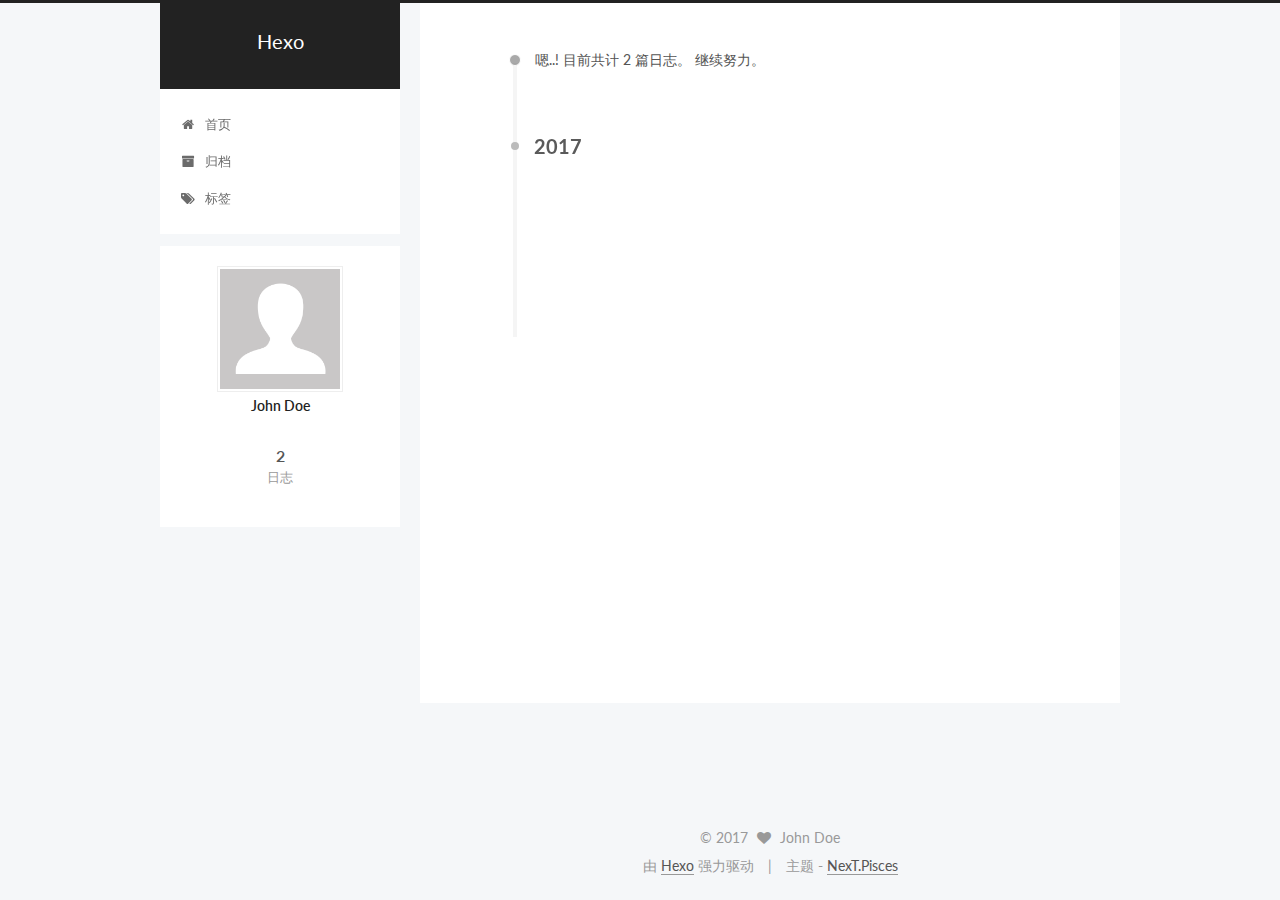
==== commit a966c942: "Site updated: 2017-03-16 16:42:14" ====
--- a/archives/index.html
+++ b/archives/index.html
@@ -5,7 +5,7 @@
   
 
 
-<html class="theme-next muse use-motion" lang="">
+<html class="theme-next pisces use-motion" lang="zh-Hans">
 <head>
   <meta charset="UTF-8"/>
 <meta http-equiv="X-UA-Compatible" content="IE=edge" />
@@ -100,13 +100,13 @@
   var NexT = window.NexT || {};
   var CONFIG = {
     root: '/',
-    scheme: 'Muse',
+    scheme: 'Pisces',
     sidebar: {"position":"left","display":"post","offset":12,"offset_float":0,"b2t":false,"scrollpercent":false},
     fancybox: true,
     motion: true,
     duoshuo: {
       userId: '0',
-      author: 'Author'
+      author: '博主'
     },
     algolia: {
       applicationID: '',
@@ -126,10 +126,10 @@
 
 
 
-  <title> Archive | Hexo </title>
+  <title> 归档 | Hexo </title>
 </head>
 
-<body itemscope itemtype="http://schema.org/WebPage" lang="">
+<body itemscope itemtype="http://schema.org/WebPage" lang="zh-Hans">
 
   
 
@@ -192,7 +192,7 @@
             
               <i class="menu-item-icon fa fa-fw fa-home"></i> <br />
             
-            Home
+            首页
           </a>
         </li>
       
@@ -202,7 +202,7 @@
             
               <i class="menu-item-icon fa fa-fw fa-archive"></i> <br />
             
-            Archives
+            归档
           </a>
         </li>
       
@@ -212,7 +212,7 @@
             
               <i class="menu-item-icon fa fa-fw fa-tags"></i> <br />
             
-            Tags
+            标签
           </a>
         </li>
       
@@ -244,7 +244,7 @@
       
         
       
-      Um..! 1 post. Keep on posting.
+      嗯..! 目前共计 2 篇日志。 继续努力。
     </span>
 
     
@@ -258,6 +258,43 @@
         <div class="collection-title">
           <h2 class="archive-year motion-element" id="archive-year-2017">2017</h2>
         </div>
+      
+      
+
+      
+
+  <article class="post post-type-normal" itemscope itemtype="http://schema.org/Article">
+    <header class="post-header">
+
+      <h1 class="post-title">
+        
+            <a class="post-title-link" href="/2017/03/16/loginAndShare/" itemprop="url">
+              
+                <span itemprop="name">未命名</span>
+              
+            </a>
+        
+      </h1>
+
+      <div class="post-meta">
+        <time class="post-time" itemprop="dateCreated"
+              datetime="2017-03-16T16:40:06+08:00"
+              content="2017-03-16" >
+          03-16
+        </time>
+      </div>
+
+    </header>
+  </article>
+
+
+
+    
+
+      
+      
+      
+
       
       
 
@@ -337,8 +374,8 @@
           
             <div class="site-state-item site-state-posts">
               <a href="/archives">
-                <span class="site-state-item-count">1</span>
-                <span class="site-state-item-name">posts</span>
+                <span class="site-state-item-count">2</span>
+                <span class="site-state-item-name">日志</span>
               </a>
             </div>
           
@@ -392,13 +429,13 @@
 
 
 <div class="powered-by">
-  Powered by <a class="theme-link" href="https://hexo.io">Hexo</a>
+  由 <a class="theme-link" href="https://hexo.io">Hexo</a> 强力驱动
 </div>
 
 <div class="theme-info">
-  Theme -
+  主题 -
   <a class="theme-link" href="https://github.com/iissnan/hexo-theme-next">
-    NexT.Muse
+    NexT.Pisces
   </a>
 </div>
 
@@ -470,6 +507,13 @@
   
   
 
+
+  <script type="text/javascript" src="/js/src/affix.js?v=5.1.0"></script>
+
+  <script type="text/javascript" src="/js/src/schemes/pisces.js?v=5.1.0"></script>
+
+
+
   
   
     <script type="text/javascript" id="motion.page.archive">
--- a/css/main.css
+++ b/css/main.css
@@ -189,7 +189,7 @@
   font-size: 14px;
   line-height: 2;
   color: #555;
-  background: #fff;
+  background: #f5f7f9;
 }
 @media (max-width: 767px) {
   body {
@@ -638,8 +638,8 @@
 @media (min-width: 992px) {
   .full-image.full-image.full-image {
     max-width: none;
-    width: 110%;
-    margin: 25px -5%;
+    width: 118%;
+    margin: 0 -9%;
   }
 }
 .blockquote-center,
@@ -816,7 +816,7 @@
   font-size: 14px;
   color: #fff;
   background: #222;
-  border: 2px solid #222;
+  border: 2px solid #555;
   text-decoration: none;
   border-radius: 0;
   transition-property: background-color;
@@ -827,8 +827,8 @@
 .btn:hover,
 .post-button .btn:hover {
   border-color: #222;
-  color: #222;
-  background: #fff;
+  color: #fff;
+  background: #222;
 }
 .btn-bar {
   display: block;
@@ -933,7 +933,7 @@
   width: 24px;
   background: #222;
   font-size: 12px;
-  opacity: 1;
+  opacity: 0.6;
   color: #fff;
   cursor: pointer;
   text-align: center;
@@ -954,7 +954,7 @@
   }
 }
 .back-to-top.back-to-top-on {
-  bottom: 19px;
+  bottom: 30px;
 }
 .header {
   background: #fff;
@@ -1003,7 +1003,7 @@
 .site-subtitle {
   margin-top: 10px;
   font-size: 13px;
-  color: #999;
+  color: #ddd;
 }
 .use-motion .brand {
   opacity: 0;
@@ -1076,7 +1076,8 @@
   transition-timing-function: ease-in-out;
   transition-delay: 0s;
 }
-.menu .menu-item a:hover {
+.menu .menu-item a:hover,
+.menu-item-active a {
   border-bottom-color: #222;
 }
 .menu .menu-item .fa {
@@ -1422,10 +1423,10 @@
   margin-top: 50px;
 }
 .post-button .btn {
-  color: #fff;
+  color: #555;
   font-size: 14px;
-  background: #222;
-  border-radius: 0;
+  background: #fff;
+  border-radius: 2px;
   line-height: 2;
   margin: 0 4px 8px 4px;
 }
@@ -1600,20 +1601,20 @@
   display: block;
   margin: 0 auto;
   padding: 2px;
-  max-width: 96px;
+  max-width: 120px;
   height: auto;
-  border: 2px solid #333;
+  border: 1px solid #eee;
 }
 .site-author-name {
-  margin: 5px 0 0;
+  margin: 0;
   text-align: center;
-  color: #f5f5f5;
-  font-weight: normal;
+  color: #222;
+  font-weight: 600;
 }
 .site-description {
-  margin-top: 5px;
+  margin-top: 0;
   text-align: center;
-  font-size: 14px;
+  font-size: 13px;
   color: #999;
 }
 .site-state {
@@ -1625,7 +1626,7 @@
 .site-state-item {
   display: inline-block;
   padding: 0 15px;
-  border-left: 1px solid #333;
+  border-left: 1px solid #eee;
 }
 .site-state-item:first-child {
   border-left: none;
@@ -1638,11 +1639,11 @@
   text-align: center;
   color: inherit;
   font-weight: 600;
-  font-size: 18px;
+  font-size: 16px;
 }
 .site-state-item-name {
   font-size: 13px;
-  color: inherit;
+  color: #999;
 }
 .feed-link {
   margin-top: 20px;
@@ -1684,7 +1685,7 @@
   width: 4px;
   height: 4px;
   border-radius: 50%;
-  background: #d91fe0;
+  background: #5740ff;
 }
 .links-of-blogroll {
   font-size: 13px;
@@ -1714,7 +1715,7 @@
   color: #555;
 }
 .sidebar-nav li:hover {
-  color: #f5f5f5;
+  color: #fc6423;
 }
 .page-post-detail .sidebar-nav-toc {
   padding: 0 5px;
@@ -1723,11 +1724,11 @@
   margin-left: 10px;
 }
 .sidebar-nav .sidebar-nav-active {
-  color: #87daff;
-  border-bottom-color: #87daff;
+  color: #fc6423;
+  border-bottom-color: #fc6423;
 }
 .sidebar-nav .sidebar-nav-active:hover {
-  color: #87daff;
+  color: #fc6423;
 }
 .sidebar-panel {
   display: none;
@@ -1760,12 +1761,12 @@
   transition-timing-function: ease-in-out;
   transition-delay: 0s;
   transition-property: all;
-  color: #999;
-  border-bottom-color: #555;
+  color: #666;
+  border-bottom-color: #ccc;
 }
 .post-toc ol a:hover {
-  color: #ccc;
-  border-bottom-color: #ccc;
+  color: #000;
+  border-bottom-color: #000;
 }
 .post-toc .nav-item {
   overflow: hidden;
@@ -1786,14 +1787,14 @@
   display: block;
 }
 .post-toc .nav .active > a {
-  color: #87daff;
-  border-bottom-color: #87daff;
+  color: #fc6423;
+  border-bottom-color: #fc6423;
 }
 .post-toc .nav .active-current > a {
-  color: #87daff;
+  color: #fc6423;
 }
 .post-toc .nav .active-current > a:hover {
-  color: #87daff;
+  color: #fc6423;
 }
 .footer {
   font-size: 14px;
@@ -2213,6 +2214,16 @@
   transform: translate(-50%, -50%);
   color: #ccc;
 }
+@media (min-width: 768px) and (max-width: 991px) {
+  .busuanzi-count {
+    width: auto;
+  }
+}
+@media (max-width: 767px) {
+  .busuanzi-count {
+    width: auto;
+  }
+}
 .site-uv,
 .site-pv,
 .page-pv {
@@ -2451,83 +2462,395 @@
   }
 }
 .page-post-detail .sidebar-toggle-line {
-  background: #87daff;
+  background: #fc6423;
 }
 .page-post-detail .comments {
   overflow: hidden;
 }
-@media (max-width: 767px) {
-  .header-inner,
-  .container .main-inner,
+.header {
+  position: relative;
+  margin: 0 auto;
+  width: 960px;
+}
+@media (min-width: 768px) and (max-width: 991px) {
+  .header {
+    width: auto;
+  }
+}
+@media (max-width: 767px) {
+  .header {
+    width: auto;
+  }
+}
+.header-inner {
+  position: absolute;
+  top: 0;
+  overflow: hidden;
+  padding: 0;
+  width: 240px;
+  background: #fff;
+  box-shadow: initial;
+  border-radius: initial;
+}
+@media (min-width: 1600px) {
+  .container .header-inner {
+    width: 240px;
+  }
+}
+@media (min-width: 768px) and (max-width: 991px) {
+  .header-inner {
+    position: relative;
+    width: auto;
+    border-radius: initial;
+  }
+}
+@media (max-width: 767px) {
+  .header-inner {
+    position: relative;
+    width: auto;
+    border-radius: initial;
+  }
+}
+.main:before,
+.main:after {
+  content: " ";
+  display: table;
+}
+.main:after {
+  clear: both;
+}
+@media (min-width: 768px) and (max-width: 991px) {
+  .main {
+    padding-bottom: 100px;
+  }
+}
+@media (max-width: 767px) {
+  .main {
+    padding-bottom: 100px;
+  }
+}
+.container .main-inner {
+  width: 960px;
+}
+@media (min-width: 768px) and (max-width: 991px) {
+  .container .main-inner {
+    width: auto;
+  }
+}
+@media (max-width: 767px) {
+  .container .main-inner {
+    width: auto;
+  }
+}
+.content-wrap {
+  float: right;
+  box-sizing: border-box;
+  padding: 40px;
+  width: 700px;
+  background: #fff;
+  min-height: 700px;
+  box-shadow: initial;
+  border-radius: initial;
+}
+@media (min-width: 768px) and (max-width: 991px) {
+  .content-wrap {
+    width: 100%;
+    padding: 20px;
+    border-radius: initial;
+  }
+}
+@media (max-width: 767px) {
+  .content-wrap {
+    width: 100%;
+    padding: 20px;
+    min-height: auto;
+    border-radius: initial;
+  }
+}
+.sidebar {
+  position: static;
+  float: left;
+  margin-top: 300px;
+  width: 240px;
+  background: #f5f7f9;
+  box-shadow: none;
+}
+@media (min-width: 768px) and (max-width: 991px) {
+  .sidebar {
+    display: none;
+  }
+}
+@media (max-width: 767px) {
+  .sidebar {
+    display: none;
+  }
+}
+.sidebar-toggle {
+  display: none;
+}
+.footer-inner {
+  width: 960px;
+  padding-left: 260px;
+}
+@media (min-width: 768px) and (max-width: 991px) {
   .footer-inner {
     width: auto;
-  }
-}
-embed {
-  display: block;
-  margin: 0px auto 25px auto;
-}
-.custom-logo .site-meta-headline {
-  text-align: center;
-}
-.custom-logo .brand {
+    padding-left: 0;
+  }
+}
+@media (max-width: 767px) {
+  .footer-inner {
+    width: auto;
+    padding-left: 0;
+  }
+}
+.sidebar-position-right .header-inner {
+  right: 0;
+}
+.sidebar-position-right .content-wrap {
+  float: left;
+}
+.sidebar-position-right .sidebar {
+  float: right;
+}
+.sidebar-position-right .footer-inner {
+  padding-left: 0;
+  padding-right: 260px;
+}
+.site-brand-wrapper {
+  position: relative;
+}
+.site-meta {
+  padding: 20px 0;
+  color: #fff;
+  background: #222;
+}
+@media (min-width: 768px) and (max-width: 991px) {
+  .site-meta {
+    box-shadow: 0 0 16px rgba(0,0,0,0.5);
+  }
+}
+@media (max-width: 767px) {
+  .site-meta {
+    box-shadow: 0 0 16px rgba(0,0,0,0.5);
+  }
+}
+.brand {
+  padding: 0;
   background: none;
 }
-.custom-logo .site-title {
-  margin: 10px auto 0;
-  font-size: 24px;
-  color: #222;
-}
-.custom-logo .site-title a {
-  border: none;
-}
-.custom-logo-image {
-  margin: 0 auto;
-  padding: 5px;
-  max-width: 150px;
-  background: #fff;
-}
-@media (max-width: 767px) {
-  .site-nav {
-    position: absolute;
-    left: 0;
-    top: 52px;
-    margin: 0;
-    width: 100%;
-    padding: 0;
-    background: #fff;
-    border-bottom: 1px solid #ddd;
-    z-index: 1;
-  }
-}
-@media (max-width: 767px) {
-  .menu {
-    text-align: left;
-  }
-}
-@media (max-width: 767px) {
-  .menu .menu-item {
-    display: block;
-    margin: 0 10px;
-    vertical-align: top;
-  }
-}
-@media (max-width: 767px) {
-  .menu .menu-item br {
-    display: none;
-  }
-}
-@media (max-width: 767px) {
-  .menu .menu-item a {
-    padding: 5px 10px;
-  }
-}
-.menu .menu-item .fa {
-  margin-right: 0;
+.brand:hover {
+  color: #fff;
+}
+.site-subtitle {
+  margin: 10px 10px 0;
+  font-weight: initial;
 }
 .site-search form {
   display: none;
 }
+.site-nav {
+  border-top: none;
+}
+@media (min-width: 768px) and (max-width: 991px) {
+  .site-nav {
+    display: none !important;
+  }
+}
+@media (min-width: 768px) and (max-width: 991px) {
+  .site-nav-on {
+    display: block !important;
+  }
+}
+.menu .menu-item {
+  display: block;
+  margin: 0;
+}
+.menu .menu-item a {
+  position: relative;
+  box-sizing: border-box;
+  padding: 5px 20px;
+  text-align: left;
+  line-height: inherit;
+  transition-property: background-color;
+  transition-duration: 0.2s;
+  transition-timing-function: ease-in-out;
+  transition-delay: 0s;
+}
+.menu .menu-item a:hover,
+.menu-item-active a {
+  background: #f9f9f9;
+  border-bottom-color: #fff;
+}
+.menu .menu-item br {
+  display: none;
+}
+.menu-item-active a:after {
+  content: " ";
+  position: absolute;
+  top: 50%;
+  margin-top: -3px;
+  right: 15px;
+  width: 6px;
+  height: 6px;
+  border-radius: 50%;
+  background-color: #bbb;
+}
+.btn-bar {
+  background-color: #fff;
+}
+.site-nav-toggle {
+  left: 20px;
+  top: 50%;
+  -webkit-transform: translateY(-50%);
+  -webkit-transform: translateY(-50%);
+  -moz-transform: translateY(-50%);
+  -ms-transform: translateY(-50%);
+  -o-transform: translateY(-50%);
+  transform: translateY(-50%);
+}
+@media (min-width: 768px) and (max-width: 991px) {
+  .site-nav-toggle {
+    display: block;
+  }
+}
+.use-motion .sidebar .motion-element {
+  opacity: 1;
+}
+.sidebar {
+  display: none;
+  right: auto;
+  bottom: auto;
+  -webkit-transform: none;
+}
+.sidebar-inner {
+  box-sizing: border-box;
+  width: 240px;
+  color: #555;
+  background: #fff;
+  box-shadow: initial;
+  border-radius: initial;
+}
+.sidebar-inner.affix {
+  position: fixed;
+  top: 0px;
+}
+.site-overview {
+  margin: 0 2px;
+  text-align: left;
+}
+.site-author:before,
+.site-author:after {
+  content: " ";
+  display: table;
+}
+.site-author:after {
+  clear: both;
+}
+.sidebar a {
+  color: #555;
+}
+.sidebar a:hover {
+  color: #222;
+}
+.links-of-author-item a:before {
+  display: none;
+}
+.links-of-author-item a {
+  border-bottom: none;
+  text-decoration: underline;
+}
+.feed-link {
+  border-top: 1px dotted #ccc;
+  border-bottom: 1px dotted #ccc;
+  text-align: center;
+}
+.feed-link a {
+  display: block;
+  color: #fc6423;
+  border: none;
+}
+.feed-link a:hover {
+  background: none;
+  color: #e34603;
+}
+.feed-link a:hover i {
+  color: #e34603;
+}
+.links-of-author:before,
+.links-of-author:after {
+  content: " ";
+  display: table;
+}
+.links-of-author:after {
+  clear: both;
+}
+.links-of-author-item {
+  float: left;
+  margin: 5px 0 0;
+  width: 50%;
+}
+.links-of-author-item a {
+  box-sizing: border-box;
+  display: inline-block;
+  margin-right: 0;
+  margin-bottom: 0;
+  padding: 0 5px;
+  overflow: hidden;
+  white-space: nowrap;
+  text-overflow: ellipsis;
+}
+.links-of-author-item a {
+  display: block;
+  text-decoration: none;
+}
+.links-of-author-item a:hover {
+  border-radius: 4px;
+  background: #eee;
+}
+.links-of-author-item .fa {
+  margin-right: 2px;
+  font-size: 16px;
+}
+.links-of-author-item .fa-globe {
+  font-size: 15px;
+}
+.links-of-blogroll {
+  margin-top: 20px;
+  padding: 3px 0 0;
+  border-top: 1px dotted #ccc;
+}
+.links-of-blogroll-title {
+  margin-top: 0;
+}
+.links-of-blogroll-item {
+  padding: 0;
+}
+.links-of-blogroll-inline:before,
+.links-of-blogroll-inline:after {
+  content: " ";
+  display: table;
+}
+.links-of-blogroll-inline:after {
+  clear: both;
+}
 .links-of-blogroll-inline .links-of-blogroll-item {
-  display: inline-block;
-}
+  float: left;
+  margin: 5px 0 0;
+  width: 50%;
+}
+.links-of-blogroll-inline .links-of-blogroll-item a {
+  box-sizing: border-box;
+  display: inline-block;
+  margin-right: 0;
+  margin-bottom: 0;
+  padding: 0 5px;
+  overflow: hidden;
+  white-space: nowrap;
+  text-overflow: ellipsis;
+}
+@media (max-width: 767px) {
+  .post-body {
+    text-align: justify;
+  }
+}
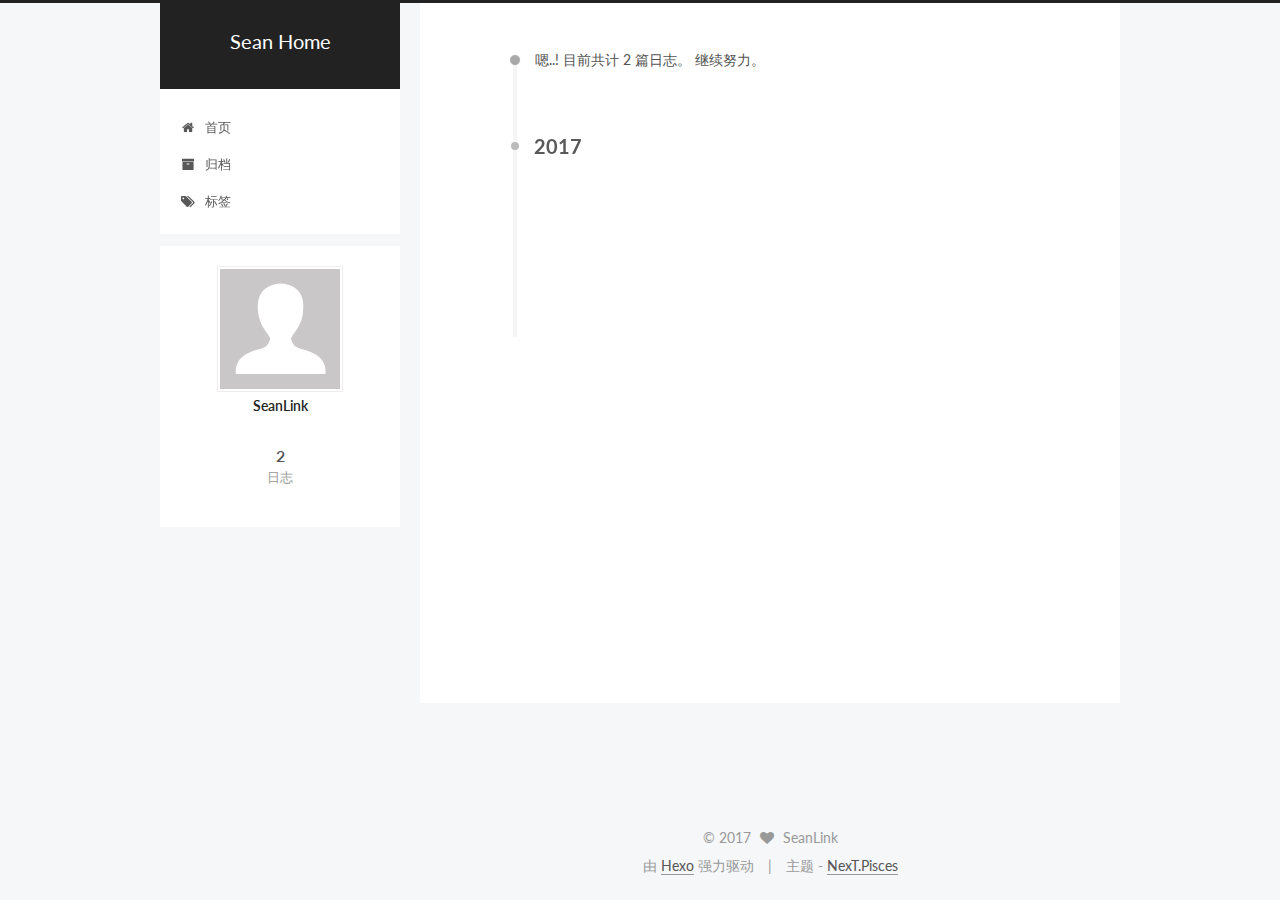
==== commit cb05402a: "Site updated: 2017-03-16 17:19:00" ====
--- a/archives/index.html
+++ b/archives/index.html
@@ -54,11 +54,17 @@
   
 
   
-
-  
-    
-    
-    <link href="//fonts.googleapis.com/css?family=Lato:300,300italic,400,400italic,700,700italic&subset=latin,latin-ext" rel="stylesheet" type="text/css">
+    
+      
+    
+
+    
+  
+
+  
+    
+    
+    <link href="//fonts.googleapis.com/css?family=Lato:300,300italic,400,400italic,700,700italic|Menlo:300,300italic,400,400italic,700,700italic&subset=latin,latin-ext" rel="stylesheet" type="text/css">
   
 
 
@@ -88,11 +94,11 @@
 
 
 <meta property="og:type" content="website">
-<meta property="og:title" content="Hexo">
+<meta property="og:title" content="Sean Home">
 <meta property="og:url" content="http://yoursite.com/archives/index.html">
-<meta property="og:site_name" content="Hexo">
+<meta property="og:site_name" content="Sean Home">
 <meta name="twitter:card" content="summary">
-<meta name="twitter:title" content="Hexo">
+<meta name="twitter:title" content="Sean Home">
 
 
 
@@ -126,7 +132,7 @@
 
 
 
-  <title> 归档 | Hexo </title>
+  <title> 归档 | Sean Home </title>
 </head>
 
 <body itemscope itemtype="http://schema.org/WebPage" lang="zh-Hans">
@@ -162,7 +168,7 @@
     <div class="custom-logo-site-title">
       <a href="/"  class="brand" rel="start">
         <span class="logo-line-before"><i></i></span>
-        <span class="site-title">Hexo</span>
+        <span class="site-title">Sean Home</span>
         <span class="logo-line-after"><i></i></span>
       </a>
     </div>
@@ -363,8 +369,8 @@
         <div class="site-author motion-element" itemprop="author" itemscope itemtype="http://schema.org/Person">
           <img class="site-author-image" itemprop="image"
                src="/images/avatar.gif"
-               alt="John Doe" />
-          <p class="site-author-name" itemprop="name">John Doe</p>
+               alt="SeanLink" />
+          <p class="site-author-name" itemprop="name">SeanLink</p>
            
               <p class="site-description motion-element" itemprop="description"></p>
           
@@ -424,7 +430,7 @@
   <span class="with-love">
     <i class="fa fa-heart"></i>
   </span>
-  <span class="author" itemprop="copyrightHolder">John Doe</span>
+  <span class="author" itemprop="copyrightHolder">SeanLink</span>
 </div>
 
 
--- a/css/main.css
+++ b/css/main.css
@@ -1685,7 +1685,7 @@
   width: 4px;
   height: 4px;
   border-radius: 50%;
-  background: #5740ff;
+  background: #ad6337;
 }
 .links-of-blogroll {
   font-size: 13px;
